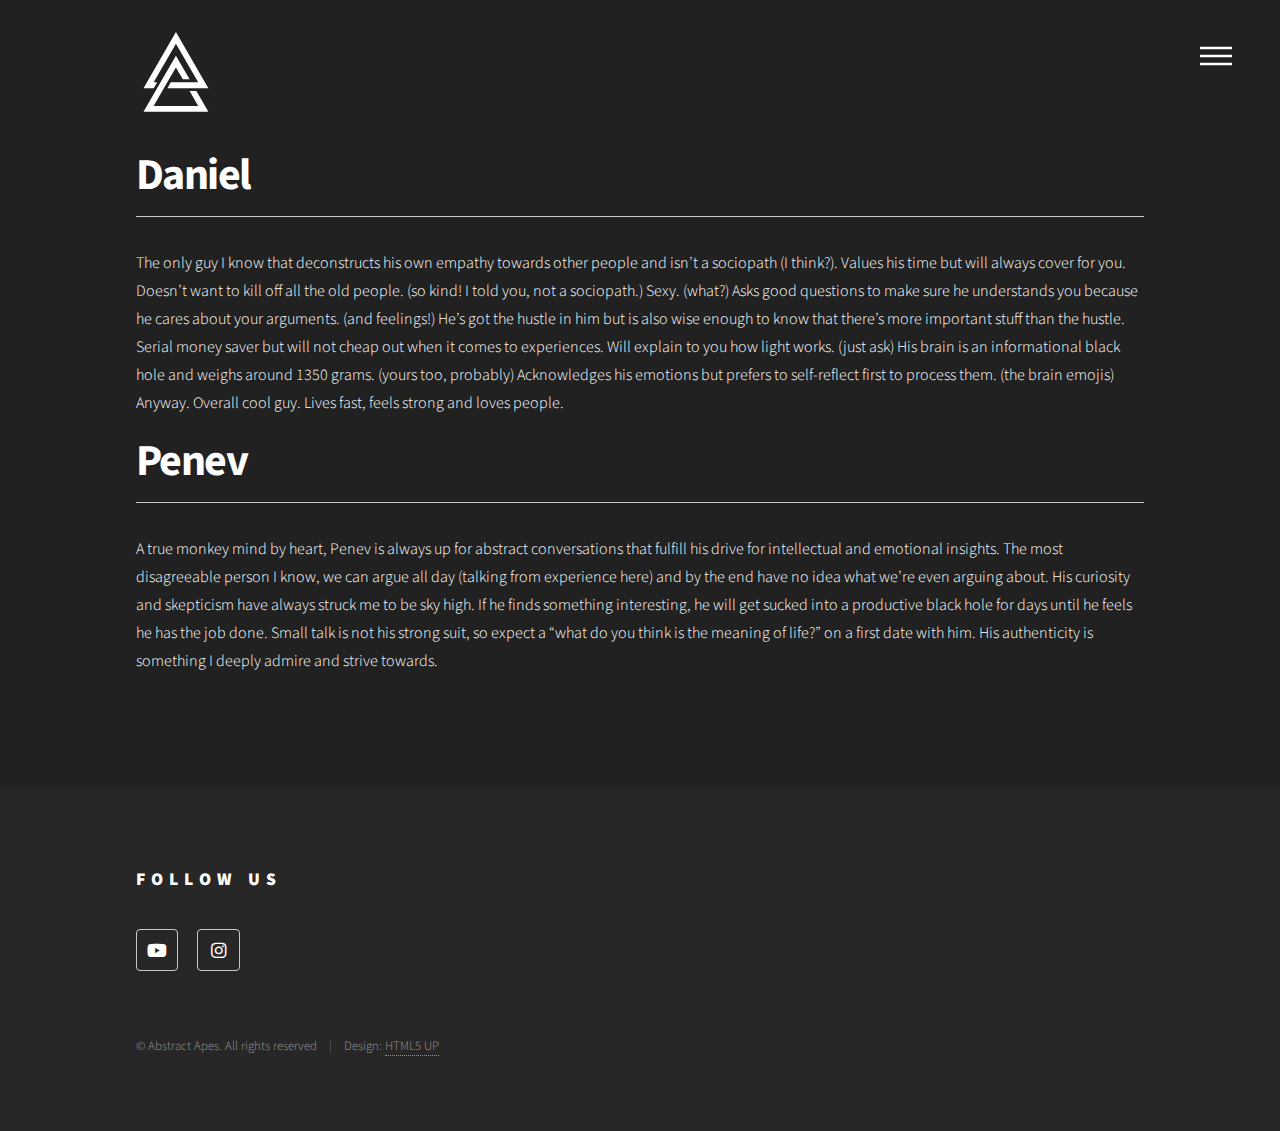
==== apes.html @ 00182e98 "New design" ====
<!DOCTYPE HTML>
<!--
	Phantom by HTML5 UP
	html5up.net | @ajlkn
	Free for personal and commercial use under the CCA 3.0 license (html5up.net/license)
-->
<html>
	<head>
		<title>Abstract Apes</title>
		<meta charset="utf-8" />
		<meta name="viewport" content="width=device-width, initial-scale=1, user-scalable=no" />
		<link rel="icon" href="images/icon.svg">
		<link rel="stylesheet" href="assets/css/main.css" />
		<noscript><link rel="stylesheet" href="assets/css/noscript.css" /></noscript>
	</head>
	<body class="is-preload">
		<!-- Wrapper -->
			<div id="wrapper">

				<!-- Header -->
				<header id="header">
						
					<div class="inner">

						<!-- Logo -->
						<a href="index.html" class="logo">
							<img src="images/logo_white.svg" alt="" />
						</a>

						<!-- Nav -->
							<nav>
								<ul>
									<li><a href="#menu">Menu</a></li>
								</ul>
							</nav>
							

					</div>
				</header>

			<!-- Menu -->
				<nav id="menu">
					<h2>Menu</h2>
					<ul>
						<li><a href="index.html#blogs">Blogs</a></li>
						<li><a href="index.html#podcasts">Podcasts</a></li>
						<li><a href="about.html">The Apes</a></li>
					</ul>
				</nav>

				<!-- Main -->
					<div id="main">
						<div class="inner">
							<div class="two-columner left">
								<h1>Daniel</h1>
								<hr class="major">
								<!-- <span class="image main"><img src="images/pic13.jpg" alt="" /></span> -->
								<p>The only guy I know that deconstructs his own empathy towards other people and isn’t a sociopath (I think?). Values his time but will always cover for you. Doesn’t want to kill off all the old people. (so kind! I told you, not a sociopath.) Sexy. (what?) Asks good questions to make sure he understands you because he cares about your arguments. (and feelings!) He’s got the hustle in him but is also wise enough to know that there’s more important stuff than the hustle. Serial money saver but will not cheap out when it comes to experiences. Will explain to you how light works. (just ask) His brain is an informational black hole and weighs around 1350 grams. (yours too, probably) Acknowledges his emotions but prefers to self-reflect first to process them. (the brain emojis) Anyway. Overall cool guy. Lives fast, feels strong and loves people. </p>
							</div>
							<div class="two-columner right">
								<h1 >Penev</h1>
								<hr class="major">
								<!-- <span class="image main"><img src="images/pic13.jpg" alt="" /></span> -->
								<p>A true monkey mind by heart, Penev is always up for abstract conversations that fulfill his drive for intellectual and emotional insights.
									The most disagreeable person I know, we can argue all day (talking from experience here) and by the end have no idea what we’re even arguing about. 
									His curiosity and skepticism have always struck me to be sky high. If he finds something interesting, he will get sucked into a productive black hole for days until he feels he has the job done.
									Small talk is not his strong suit, so expect a “what do you think is the meaning of life?” on a first date with him. His authenticity is something I deeply admire and strive towards.</p>
							</div>
						</div>
					</div>
				<!-- Footer -->
				<footer id="footer">
					<div class="inner">
						<section>
							<h2>Follow us</h2>
							<ul class="icons">
								<li><a href="#" class="icon brands style2 fa-youtube"><span class="label">500px</span></a></li>
								<li><a href="#" class="icon brands style2 fa-instagram"><span class="label">Instagram</span></a></li>
							</ul>
						</section>
						<ul class="copyright">
							<li>&copy; Abstract Apes. All rights reserved</li><li>Design: <a href="http://html5up.net">HTML5 UP</a></li>
						</ul>
					</div>
				</footer>

			</div>

		<!-- Scripts -->
			<script src="assets/js/jquery.min.js"></script>
			<script src="assets/js/browser.min.js"></script>
			<script src="assets/js/breakpoints.min.js"></script>
			<script src="assets/js/util.js"></script>
			<script src="assets/js/main.js"></script>

	</body>
</html>
---- assets/css/main.css ----
@import url(fontawesome-all.min.css);
@import url("https://fonts.googleapis.com/css?family=Source+Sans+Pro:300,400,700,900");
/*
	Phantom by HTML5 UP
	html5up.net | @ajlkn
	Free for personal and commercial use under the CCA 3.0 license (html5up.net/license)
*/
html, body, div, span, applet, object,
iframe, h1, h2, h3, h4, h5, h6, p, blockquote,
pre, a, abbr, acronym, address, big, cite,
code, del, dfn, em, img, ins, kbd, q, s, samp,
small, strike, strong, sub, sup, tt, var, b,
u, i, center, dl, dt, dd, ol, ul, li, fieldset,
form, label, legend, table, caption, tbody,
tfoot, thead, tr, th, td, article, aside,
canvas, details, embed, figure, figcaption,
footer, header, hgroup, menu, nav, output, ruby,
section, summary, time, mark, audio, video {
  margin: 0;
  padding: 0;
  border: 0;
  font-size: 100%;
  font: inherit;
  vertical-align: baseline; }

article, aside, details, figcaption, figure,
footer, header, hgroup, menu, nav, section {
  display: block; }

body {
  line-height: 1; }

ol, ul {
  list-style: none; }

blockquote, q {
  quotes: none; }
  blockquote:before, blockquote:after, q:before, q:after {
    content: '';
    content: none; }

table {
  border-collapse: collapse;
  border-spacing: 0; }

body {
  -webkit-text-size-adjust: none; }

mark {
  background-color: transparent;
  color: inherit; }

input::-moz-focus-inner {
  border: 0;
  padding: 0; }

input, select, textarea {
  -moz-appearance: none;
  -webkit-appearance: none;
  -ms-appearance: none;
  appearance: none; }

/* Basic */
@-ms-viewport {
  width: device-width; }
body {
  -ms-overflow-style: scrollbar; }

@media screen and (max-width: 480px) {
  html, body {
    min-width: 320px; } }
html {
  box-sizing: border-box; }

*, *:before, *:after {
  box-sizing: inherit; }

body {
  background: #212121; }
  body.is-preload *, body.is-preload *:before, body.is-preload *:after {
    -moz-animation: none !important;
    -webkit-animation: none !important;
    -ms-animation: none !important;
    animation: none !important;
    -moz-transition: none !important;
    -webkit-transition: none !important;
    -ms-transition: none !important;
    transition: none !important; }

/* Type */
body, input, select, textarea {
  color: #ffffff;
  font-family: "Source Sans Pro", Helvetica, sans-serif;
  font-size: 16pt;
  font-weight: 300;
  line-height: 1.75; }
  @media screen and (max-width: 1680px) {
    body, input, select, textarea {
      font-size: 14pt; } }
  @media screen and (max-width: 1280px) {
    body, input, select, textarea {
      font-size: 12pt; } }

a {
  -moz-transition: border-bottom-color 0.2s ease, color 0.2s ease;
  -webkit-transition: border-bottom-color 0.2s ease, color 0.2s ease;
  -ms-transition: border-bottom-color 0.2s ease, color 0.2s ease;
  transition: border-bottom-color 0.2s ease, color 0.2s ease;
  text-decoration: none;
  color: #ffffff;
  border-bottom: dotted 1px rgba(255, 255, 255, 0.5); }
  a:hover {
    border-bottom-color: transparent;
    color: #ff6085 !important; }

strong, b {
  font-weight: 900; }

em, i {
  font-style: italic; }

p {
  margin: 0 0 1em 0; }

h1 {
  font-size: 2.75em;
  font-weight: 700;
  line-height: 1.3;
  margin: 0 0 1em 0;
  letter-spacing: -0.035em; }
  h1 a {
    color: inherit; }
  @media screen and (max-width: 736px) {
    h1 {
      font-size: 2em;
      margin: 0 0 1em 0; } }
  @media screen and (max-width: 360px) {
    h1 {
      font-size: 1.75em; } }

.section-title {
  margin: 0 0 0 0 !important; }

h2, h3, h4, h5, h6 {
  font-weight: 900;
  line-height: 1.5;
  margin: 0 0 2em 0;
  text-transform: uppercase;
  letter-spacing: 0.35em; }
  h2 a, h3 a, h4 a, h5 a, h6 a {
    color: inherit; }

h2 {
  font-size: 1.1em; }

h3 {
  font-size: 1em; }

h4 {
  font-size: 0.8em; }

h5 {
  font-size: 0.8em; }

h6 {
  font-size: 0.7em;
  font-weight: 300;
  letter-spacing: 0.21em; }

@media screen and (max-width: 980px) {
  h1 br, h2 br, h3 br, h4 br, h5 br, h6 br {
    display: none; } }
@media screen and (max-width: 736px) {
  h2 {
    font-size: 1em; }

  h3 {
    font-size: 0.8em; } }
sub {
  font-size: 0.8em;
  position: relative;
  top: 0.5em; }

sup {
  font-size: 0.8em;
  position: relative;
  top: -0.5em; }

blockquote {
  border-left: solid 4px #c9c9c9;
  font-style: italic;
  margin: 0 0 2em 0;
  padding: 0.5em 0 0.5em 2em; }

code {
  background: rgba(144, 144, 144, 0.075);
  border-radius: 4px;
  border: solid 1px #c9c9c9;
  font-family: "Courier New", monospace;
  font-size: 0.9em;
  margin: 0 0.25em;
  padding: 0.25em 0.65em; }

pre {
  -webkit-overflow-scrolling: touch;
  font-family: "Courier New", monospace;
  font-size: 0.9em;
  margin: 0 0 2em 0; }
  pre code {
    display: block;
    line-height: 1.75;
    padding: 1em 1.5em;
    overflow-x: auto; }

hr {
  border: 0;
  border-bottom: solid 1px #c9c9c9; }
  hr.major {
    margin: -2em 0 2em 0; }
  @media screen and (max-width: 1680px) {
    hr {
      margin: 0.5em 0 -2em 0; } }
  @media screen and (max-width: 1280px) {
    hr {
      margin: 0 0 1.5em 0; } }
  @media screen and (max-width: 980px) {
    hr {
      margin: 0 0 2em 0; } }
  @media screen and (max-width: 736px) {
    hr {
      margin: 0 0 1em 0; } }
  @media screen and (max-width: 480px) {
    hr {
      margin: 0 0 -0.5em 0; } }

.align-left {
  text-align: left; }

.align-center {
  text-align: center; }

.align-right {
  text-align: right; }

/* Row */
.row {
  display: flex;
  flex-wrap: wrap;
  box-sizing: border-box;
  align-items: stretch; }
  .row > * {
    box-sizing: border-box; }
  .row.gtr-uniform > * > :last-child {
    margin-bottom: 0; }
  .row.aln-left {
    justify-content: flex-start; }
  .row.aln-center {
    justify-content: center; }
  .row.aln-right {
    justify-content: flex-end; }
  .row.aln-top {
    align-items: flex-start; }
  .row.aln-middle {
    align-items: center; }
  .row.aln-bottom {
    align-items: flex-end; }
  .row > .imp {
    order: -1; }
  .row > .col-1 {
    width: 8.3333333333%; }
  .row > .off-1 {
    margin-left: 8.3333333333%; }
  .row > .col-2 {
    width: 16.6666666667%; }
  .row > .off-2 {
    margin-left: 16.6666666667%; }
  .row > .col-3 {
    width: 25%; }
  .row > .off-3 {
    margin-left: 25%; }
  .row > .col-4 {
    width: 33.3333333333%; }
  .row > .off-4 {
    margin-left: 33.3333333333%; }
  .row > .col-5 {
    width: 41.6666666667%; }
  .row > .off-5 {
    margin-left: 41.6666666667%; }
  .row > .col-6 {
    width: 50%; }
  .row > .off-6 {
    margin-left: 50%; }
  .row > .col-7 {
    width: 58.3333333333%; }
  .row > .off-7 {
    margin-left: 58.3333333333%; }
  .row > .col-8 {
    width: 66.6666666667%; }
  .row > .off-8 {
    margin-left: 66.6666666667%; }
  .row > .col-9 {
    width: 75%; }
  .row > .off-9 {
    margin-left: 75%; }
  .row > .col-10 {
    width: 83.3333333333%; }
  .row > .off-10 {
    margin-left: 83.3333333333%; }
  .row > .col-11 {
    width: 91.6666666667%; }
  .row > .off-11 {
    margin-left: 91.6666666667%; }
  .row > .col-12 {
    width: 100%; }
  .row > .off-12 {
    margin-left: 100%; }
  .row.gtr-0 {
    margin-top: 0;
    margin-left: 0em; }
    .row.gtr-0 > * {
      padding: 0 0 0 0em; }
    .row.gtr-0.gtr-uniform {
      margin-top: 0em; }
      .row.gtr-0.gtr-uniform > * {
        padding-top: 0em; }
  .row.gtr-25 {
    margin-top: 0;
    margin-left: -0.5em; }
    .row.gtr-25 > * {
      padding: 0 0 0 0.5em; }
    .row.gtr-25.gtr-uniform {
      margin-top: -0.5em; }
      .row.gtr-25.gtr-uniform > * {
        padding-top: 0.5em; }
  .row.gtr-50 {
    margin-top: 0;
    margin-left: -1em; }
    .row.gtr-50 > * {
      padding: 0 0 0 1em; }
    .row.gtr-50.gtr-uniform {
      margin-top: -1em; }
      .row.gtr-50.gtr-uniform > * {
        padding-top: 1em; }
  .row {
    margin-top: 0;
    margin-left: -2em; }
    .row > * {
      padding: 0 0 0 2em; }
    .row.gtr-uniform {
      margin-top: -2em; }
      .row.gtr-uniform > * {
        padding-top: 2em; }
  .row.gtr-150 {
    margin-top: 0;
    margin-left: -3em; }
    .row.gtr-150 > * {
      padding: 0 0 0 3em; }
    .row.gtr-150.gtr-uniform {
      margin-top: -3em; }
      .row.gtr-150.gtr-uniform > * {
        padding-top: 3em; }
  .row.gtr-200 {
    margin-top: 0;
    margin-left: -4em; }
    .row.gtr-200 > * {
      padding: 0 0 0 4em; }
    .row.gtr-200.gtr-uniform {
      margin-top: -4em; }
      .row.gtr-200.gtr-uniform > * {
        padding-top: 4em; }
  @media screen and (max-width: 1680px) {
    .row {
      display: flex;
      flex-wrap: wrap;
      box-sizing: border-box;
      align-items: stretch; }
      .row > * {
        box-sizing: border-box; }
      .row.gtr-uniform > * > :last-child {
        margin-bottom: 0; }
      .row.aln-left {
        justify-content: flex-start; }
      .row.aln-center {
        justify-content: center; }
      .row.aln-right {
        justify-content: flex-end; }
      .row.aln-top {
        align-items: flex-start; }
      .row.aln-middle {
        align-items: center; }
      .row.aln-bottom {
        align-items: flex-end; }
      .row > .imp-xlarge {
        order: -1; }
      .row > .col-1-xlarge {
        width: 8.3333333333%; }
      .row > .off-1-xlarge {
        margin-left: 8.3333333333%; }
      .row > .col-2-xlarge {
        width: 16.6666666667%; }
      .row > .off-2-xlarge {
        margin-left: 16.6666666667%; }
      .row > .col-3-xlarge {
        width: 25%; }
      .row > .off-3-xlarge {
        margin-left: 25%; }
      .row > .col-4-xlarge {
        width: 33.3333333333%; }
      .row > .off-4-xlarge {
        margin-left: 33.3333333333%; }
      .row > .col-5-xlarge {
        width: 41.6666666667%; }
      .row > .off-5-xlarge {
        margin-left: 41.6666666667%; }
      .row > .col-6-xlarge {
        width: 50%; }
      .row > .off-6-xlarge {
        margin-left: 50%; }
      .row > .col-7-xlarge {
        width: 58.3333333333%; }
      .row > .off-7-xlarge {
        margin-left: 58.3333333333%; }
      .row > .col-8-xlarge {
        width: 66.6666666667%; }
      .row > .off-8-xlarge {
        margin-left: 66.6666666667%; }
      .row > .col-9-xlarge {
        width: 75%; }
      .row > .off-9-xlarge {
        margin-left: 75%; }
      .row > .col-10-xlarge {
        width: 83.3333333333%; }
      .row > .off-10-xlarge {
        margin-left: 83.3333333333%; }
      .row > .col-11-xlarge {
        width: 91.6666666667%; }
      .row > .off-11-xlarge {
        margin-left: 91.6666666667%; }
      .row > .col-12-xlarge {
        width: 100%; }
      .row > .off-12-xlarge {
        margin-left: 100%; }
      .row.gtr-0 {
        margin-top: 0;
        margin-left: 0em; }
        .row.gtr-0 > * {
          padding: 0 0 0 0em; }
        .row.gtr-0.gtr-uniform {
          margin-top: 0em; }
          .row.gtr-0.gtr-uniform > * {
            padding-top: 0em; }
      .row.gtr-25 {
        margin-top: 0;
        margin-left: -0.5em; }
        .row.gtr-25 > * {
          padding: 0 0 0 0.5em; }
        .row.gtr-25.gtr-uniform {
          margin-top: -0.5em; }
          .row.gtr-25.gtr-uniform > * {
            padding-top: 0.5em; }
      .row.gtr-50 {
        margin-top: 0;
        margin-left: -1em; }
        .row.gtr-50 > * {
          padding: 0 0 0 1em; }
        .row.gtr-50.gtr-uniform {
          margin-top: -1em; }
          .row.gtr-50.gtr-uniform > * {
            padding-top: 1em; }
      .row {
        margin-top: 0;
        margin-left: -2em; }
        .row > * {
          padding: 0 0 0 2em; }
        .row.gtr-uniform {
          margin-top: -2em; }
          .row.gtr-uniform > * {
            padding-top: 2em; }
      .row.gtr-150 {
        margin-top: 0;
        margin-left: -3em; }
        .row.gtr-150 > * {
          padding: 0 0 0 3em; }
        .row.gtr-150.gtr-uniform {
          margin-top: -3em; }
          .row.gtr-150.gtr-uniform > * {
            padding-top: 3em; }
      .row.gtr-200 {
        margin-top: 0;
        margin-left: -4em; }
        .row.gtr-200 > * {
          padding: 0 0 0 4em; }
        .row.gtr-200.gtr-uniform {
          margin-top: -4em; }
          .row.gtr-200.gtr-uniform > * {
            padding-top: 4em; } }
  @media screen and (max-width: 1280px) {
    .row {
      display: flex;
      flex-wrap: wrap;
      box-sizing: border-box;
      align-items: stretch; }
      .row > * {
        box-sizing: border-box; }
      .row.gtr-uniform > * > :last-child {
        margin-bottom: 0; }
      .row.aln-left {
        justify-content: flex-start; }
      .row.aln-center {
        justify-content: center; }
      .row.aln-right {
        justify-content: flex-end; }
      .row.aln-top {
        align-items: flex-start; }
      .row.aln-middle {
        align-items: center; }
      .row.aln-bottom {
        align-items: flex-end; }
      .row > .imp-large {
        order: -1; }
      .row > .col-1-large {
        width: 8.3333333333%; }
      .row > .off-1-large {
        margin-left: 8.3333333333%; }
      .row > .col-2-large {
        width: 16.6666666667%; }
      .row > .off-2-large {
        margin-left: 16.6666666667%; }
      .row > .col-3-large {
        width: 25%; }
      .row > .off-3-large {
        margin-left: 25%; }
      .row > .col-4-large {
        width: 33.3333333333%; }
      .row > .off-4-large {
        margin-left: 33.3333333333%; }
      .row > .col-5-large {
        width: 41.6666666667%; }
      .row > .off-5-large {
        margin-left: 41.6666666667%; }
      .row > .col-6-large {
        width: 50%; }
      .row > .off-6-large {
        margin-left: 50%; }
      .row > .col-7-large {
        width: 58.3333333333%; }
      .row > .off-7-large {
        margin-left: 58.3333333333%; }
      .row > .col-8-large {
        width: 66.6666666667%; }
      .row > .off-8-large {
        margin-left: 66.6666666667%; }
      .row > .col-9-large {
        width: 75%; }
      .row > .off-9-large {
        margin-left: 75%; }
      .row > .col-10-large {
        width: 83.3333333333%; }
      .row > .off-10-large {
        margin-left: 83.3333333333%; }
      .row > .col-11-large {
        width: 91.6666666667%; }
      .row > .off-11-large {
        margin-left: 91.6666666667%; }
      .row > .col-12-large {
        width: 100%; }
      .row > .off-12-large {
        margin-left: 100%; }
      .row.gtr-0 {
        margin-top: 0;
        margin-left: 0em; }
        .row.gtr-0 > * {
          padding: 0 0 0 0em; }
        .row.gtr-0.gtr-uniform {
          margin-top: 0em; }
          .row.gtr-0.gtr-uniform > * {
            padding-top: 0em; }
      .row.gtr-25 {
        margin-top: 0;
        margin-left: -0.5em; }
        .row.gtr-25 > * {
          padding: 0 0 0 0.5em; }
        .row.gtr-25.gtr-uniform {
          margin-top: -0.5em; }
          .row.gtr-25.gtr-uniform > * {
            padding-top: 0.5em; }
      .row.gtr-50 {
        margin-top: 0;
        margin-left: -1em; }
        .row.gtr-50 > * {
          padding: 0 0 0 1em; }
        .row.gtr-50.gtr-uniform {
          margin-top: -1em; }
          .row.gtr-50.gtr-uniform > * {
            padding-top: 1em; }
      .row {
        margin-top: 0;
        margin-left: -2em; }
        .row > * {
          padding: 0 0 0 2em; }
        .row.gtr-uniform {
          margin-top: -2em; }
          .row.gtr-uniform > * {
            padding-top: 2em; }
      .row.gtr-150 {
        margin-top: 0;
        margin-left: -3em; }
        .row.gtr-150 > * {
          padding: 0 0 0 3em; }
        .row.gtr-150.gtr-uniform {
          margin-top: -3em; }
          .row.gtr-150.gtr-uniform > * {
            padding-top: 3em; }
      .row.gtr-200 {
        margin-top: 0;
        margin-left: -4em; }
        .row.gtr-200 > * {
          padding: 0 0 0 4em; }
        .row.gtr-200.gtr-uniform {
          margin-top: -4em; }
          .row.gtr-200.gtr-uniform > * {
            padding-top: 4em; } }
  @media screen and (max-width: 980px) {
    .row {
      display: flex;
      flex-wrap: wrap;
      box-sizing: border-box;
      align-items: stretch; }
      .row > * {
        box-sizing: border-box; }
      .row.gtr-uniform > * > :last-child {
        margin-bottom: 0; }
      .row.aln-left {
        justify-content: flex-start; }
      .row.aln-center {
        justify-content: center; }
      .row.aln-right {
        justify-content: flex-end; }
      .row.aln-top {
        align-items: flex-start; }
      .row.aln-middle {
        align-items: center; }
      .row.aln-bottom {
        align-items: flex-end; }
      .row > .imp-medium {
        order: -1; }
      .row > .col-1-medium {
        width: 8.3333333333%; }
      .row > .off-1-medium {
        margin-left: 8.3333333333%; }
      .row > .col-2-medium {
        width: 16.6666666667%; }
      .row > .off-2-medium {
        margin-left: 16.6666666667%; }
      .row > .col-3-medium {
        width: 25%; }
      .row > .off-3-medium {
        margin-left: 25%; }
      .row > .col-4-medium {
        width: 33.3333333333%; }
      .row > .off-4-medium {
        margin-left: 33.3333333333%; }
      .row > .col-5-medium {
        width: 41.6666666667%; }
      .row > .off-5-medium {
        margin-left: 41.6666666667%; }
      .row > .col-6-medium {
        width: 50%; }
      .row > .off-6-medium {
        margin-left: 50%; }
      .row > .col-7-medium {
        width: 58.3333333333%; }
      .row > .off-7-medium {
        margin-left: 58.3333333333%; }
      .row > .col-8-medium {
        width: 66.6666666667%; }
      .row > .off-8-medium {
        margin-left: 66.6666666667%; }
      .row > .col-9-medium {
        width: 75%; }
      .row > .off-9-medium {
        margin-left: 75%; }
      .row > .col-10-medium {
        width: 83.3333333333%; }
      .row > .off-10-medium {
        margin-left: 83.3333333333%; }
      .row > .col-11-medium {
        width: 91.6666666667%; }
      .row > .off-11-medium {
        margin-left: 91.6666666667%; }
      .row > .col-12-medium {
        width: 100%; }
      .row > .off-12-medium {
        margin-left: 100%; }
      .row.gtr-0 {
        margin-top: 0;
        margin-left: 0em; }
        .row.gtr-0 > * {
          padding: 0 0 0 0em; }
        .row.gtr-0.gtr-uniform {
          margin-top: 0em; }
          .row.gtr-0.gtr-uniform > * {
            padding-top: 0em; }
      .row.gtr-25 {
        margin-top: 0;
        margin-left: -0.375em; }
        .row.gtr-25 > * {
          padding: 0 0 0 0.375em; }
        .row.gtr-25.gtr-uniform {
          margin-top: -0.375em; }
          .row.gtr-25.gtr-uniform > * {
            padding-top: 0.375em; }
      .row.gtr-50 {
        margin-top: 0;
        margin-left: -0.75em; }
        .row.gtr-50 > * {
          padding: 0 0 0 0.75em; }
        .row.gtr-50.gtr-uniform {
          margin-top: -0.75em; }
          .row.gtr-50.gtr-uniform > * {
            padding-top: 0.75em; }
      .row {
        margin-top: 0;
        margin-left: -1.5em; }
        .row > * {
          padding: 0 0 0 1.5em; }
        .row.gtr-uniform {
          margin-top: -1.5em; }
          .row.gtr-uniform > * {
            padding-top: 1.5em; }
      .row.gtr-150 {
        margin-top: 0;
        margin-left: -2.25em; }
        .row.gtr-150 > * {
          padding: 0 0 0 2.25em; }
        .row.gtr-150.gtr-uniform {
          margin-top: -2.25em; }
          .row.gtr-150.gtr-uniform > * {
            padding-top: 2.25em; }
      .row.gtr-200 {
        margin-top: 0;
        margin-left: -3em; }
        .row.gtr-200 > * {
          padding: 0 0 0 3em; }
        .row.gtr-200.gtr-uniform {
          margin-top: -3em; }
          .row.gtr-200.gtr-uniform > * {
            padding-top: 3em; } }
  @media screen and (max-width: 736px) {
    .row {
      display: flex;
      flex-wrap: wrap;
      box-sizing: border-box;
      align-items: stretch; }
      .row > * {
        box-sizing: border-box; }
      .row.gtr-uniform > * > :last-child {
        margin-bottom: 0; }
      .row.aln-left {
        justify-content: flex-start; }
      .row.aln-center {
        justify-content: center; }
      .row.aln-right {
        justify-content: flex-end; }
      .row.aln-top {
        align-items: flex-start; }
      .row.aln-middle {
        align-items: center; }
      .row.aln-bottom {
        align-items: flex-end; }
      .row > .imp-small {
        order: -1; }
      .row > .col-1-small {
        width: 8.3333333333%; }
      .row > .off-1-small {
        margin-left: 8.3333333333%; }
      .row > .col-2-small {
        width: 16.6666666667%; }
      .row > .off-2-small {
        margin-left: 16.6666666667%; }
      .row > .col-3-small {
        width: 25%; }
      .row > .off-3-small {
        margin-left: 25%; }
      .row > .col-4-small {
        width: 33.3333333333%; }
      .row > .off-4-small {
        margin-left: 33.3333333333%; }
      .row > .col-5-small {
        width: 41.6666666667%; }
      .row > .off-5-small {
        margin-left: 41.6666666667%; }
      .row > .col-6-small {
        width: 50%; }
      .row > .off-6-small {
        margin-left: 50%; }
      .row > .col-7-small {
        width: 58.3333333333%; }
      .row > .off-7-small {
        margin-left: 58.3333333333%; }
      .row > .col-8-small {
        width: 66.6666666667%; }
      .row > .off-8-small {
        margin-left: 66.6666666667%; }
      .row > .col-9-small {
        width: 75%; }
      .row > .off-9-small {
        margin-left: 75%; }
      .row > .col-10-small {
        width: 83.3333333333%; }
      .row > .off-10-small {
        margin-left: 83.3333333333%; }
      .row > .col-11-small {
        width: 91.6666666667%; }
      .row > .off-11-small {
        margin-left: 91.6666666667%; }
      .row > .col-12-small {
        width: 100%; }
      .row > .off-12-small {
        margin-left: 100%; }
      .row.gtr-0 {
        margin-top: 0;
        margin-left: 0em; }
        .row.gtr-0 > * {
          padding: 0 0 0 0em; }
        .row.gtr-0.gtr-uniform {
          margin-top: 0em; }
          .row.gtr-0.gtr-uniform > * {
            padding-top: 0em; }
      .row.gtr-25 {
        margin-top: 0;
        margin-left: -0.25em; }
        .row.gtr-25 > * {
          padding: 0 0 0 0.25em; }
        .row.gtr-25.gtr-uniform {
          margin-top: -0.25em; }
          .row.gtr-25.gtr-uniform > * {
            padding-top: 0.25em; }
      .row.gtr-50 {
        margin-top: 0;
        margin-left: -0.5em; }
        .row.gtr-50 > * {
          padding: 0 0 0 0.5em; }
        .row.gtr-50.gtr-uniform {
          margin-top: -0.5em; }
          .row.gtr-50.gtr-uniform > * {
            padding-top: 0.5em; }
      .row {
        margin-top: 0;
        margin-left: -1em; }
        .row > * {
          padding: 0 0 0 1em; }
        .row.gtr-uniform {
          margin-top: -1em; }
          .row.gtr-uniform > * {
            padding-top: 1em; }
      .row.gtr-150 {
        margin-top: 0;
        margin-left: -1.5em; }
        .row.gtr-150 > * {
          padding: 0 0 0 1.5em; }
        .row.gtr-150.gtr-uniform {
          margin-top: -1.5em; }
          .row.gtr-150.gtr-uniform > * {
            padding-top: 1.5em; }
      .row.gtr-200 {
        margin-top: 0;
        margin-left: -2em; }
        .row.gtr-200 > * {
          padding: 0 0 0 2em; }
        .row.gtr-200.gtr-uniform {
          margin-top: -2em; }
          .row.gtr-200.gtr-uniform > * {
            padding-top: 2em; } }
  @media screen and (max-width: 480px) {
    .row {
      display: flex;
      flex-wrap: wrap;
      box-sizing: border-box;
      align-items: stretch; }
      .row > * {
        box-sizing: border-box; }
      .row.gtr-uniform > * > :last-child {
        margin-bottom: 0; }
      .row.aln-left {
        justify-content: flex-start; }
      .row.aln-center {
        justify-content: center; }
      .row.aln-right {
        justify-content: flex-end; }
      .row.aln-top {
        align-items: flex-start; }
      .row.aln-middle {
        align-items: center; }
      .row.aln-bottom {
        align-items: flex-end; }
      .row > .imp-xsmall {
        order: -1; }
      .row > .col-1-xsmall {
        width: 8.3333333333%; }
      .row > .off-1-xsmall {
        margin-left: 8.3333333333%; }
      .row > .col-2-xsmall {
        width: 16.6666666667%; }
      .row > .off-2-xsmall {
        margin-left: 16.6666666667%; }
      .row > .col-3-xsmall {
        width: 25%; }
      .row > .off-3-xsmall {
        margin-left: 25%; }
      .row > .col-4-xsmall {
        width: 33.3333333333%; }
      .row > .off-4-xsmall {
        margin-left: 33.3333333333%; }
      .row > .col-5-xsmall {
        width: 41.6666666667%; }
      .row > .off-5-xsmall {
        margin-left: 41.6666666667%; }
      .row > .col-6-xsmall {
        width: 50%; }
      .row > .off-6-xsmall {
        margin-left: 50%; }
      .row > .col-7-xsmall {
        width: 58.3333333333%; }
      .row > .off-7-xsmall {
        margin-left: 58.3333333333%; }
      .row > .col-8-xsmall {
        width: 66.6666666667%; }
      .row > .off-8-xsmall {
        margin-left: 66.6666666667%; }
      .row > .col-9-xsmall {
        width: 75%; }
      .row > .off-9-xsmall {
        margin-left: 75%; }
      .row > .col-10-xsmall {
        width: 83.3333333333%; }
      .row > .off-10-xsmall {
        margin-left: 83.3333333333%; }
      .row > .col-11-xsmall {
        width: 91.6666666667%; }
      .row > .off-11-xsmall {
        margin-left: 91.6666666667%; }
      .row > .col-12-xsmall {
        width: 100%; }
      .row > .off-12-xsmall {
        margin-left: 100%; }
      .row.gtr-0 {
        margin-top: 0;
        margin-left: 0em; }
        .row.gtr-0 > * {
          padding: 0 0 0 0em; }
        .row.gtr-0.gtr-uniform {
          margin-top: 0em; }
          .row.gtr-0.gtr-uniform > * {
            padding-top: 0em; }
      .row.gtr-25 {
        margin-top: 0;
        margin-left: -0.25em; }
        .row.gtr-25 > * {
          padding: 0 0 0 0.25em; }
        .row.gtr-25.gtr-uniform {
          margin-top: -0.25em; }
          .row.gtr-25.gtr-uniform > * {
            padding-top: 0.25em; }
      .row.gtr-50 {
        margin-top: 0;
        margin-left: -0.5em; }
        .row.gtr-50 > * {
          padding: 0 0 0 0.5em; }
        .row.gtr-50.gtr-uniform {
          margin-top: -0.5em; }
          .row.gtr-50.gtr-uniform > * {
            padding-top: 0.5em; }
      .row {
        margin-top: 0;
        margin-left: -1em; }
        .row > * {
          padding: 0 0 0 1em; }
        .row.gtr-uniform {
          margin-top: -1em; }
          .row.gtr-uniform > * {
            padding-top: 1em; }
      .row.gtr-150 {
        margin-top: 0;
        margin-left: -1.5em; }
        .row.gtr-150 > * {
          padding: 0 0 0 1.5em; }
        .row.gtr-150.gtr-uniform {
          margin-top: -1.5em; }
          .row.gtr-150.gtr-uniform > * {
            padding-top: 1.5em; }
      .row.gtr-200 {
        margin-top: 0;
        margin-left: -2em; }
        .row.gtr-200 > * {
          padding: 0 0 0 2em; }
        .row.gtr-200.gtr-uniform {
          margin-top: -2em; }
          .row.gtr-200.gtr-uniform > * {
            padding-top: 2em; } }

/* Section/Article */
section.special, article.special {
  text-align: center; }

header p {
  margin-top: -1em; }
@media screen and (max-width: 736px) {
  header p {
    margin-top: 0; } }

/* Icon */
.icon {
  text-decoration: none;
  border-bottom: none;
  position: relative; }
  .icon:before {
    -moz-osx-font-smoothing: grayscale;
    -webkit-font-smoothing: antialiased;
    display: inline-block;
    font-style: normal;
    font-variant: normal;
    text-rendering: auto;
    line-height: 1;
    text-transform: none !important;
    font-family: 'Font Awesome 5 Free';
    font-weight: 400; }
  .icon > .label {
    display: none; }
  .icon:before {
    line-height: inherit; }
  .icon.solid:before {
    font-weight: 900; }
  .icon.brands:before {
    font-family: 'Font Awesome 5 Brands'; }
  .icon.style2 {
    -moz-transition: background-color 0.2s ease-in-out, color 0.2s ease-in-out, border-color 0.2s ease-in-out;
    -webkit-transition: background-color 0.2s ease-in-out, color 0.2s ease-in-out, border-color 0.2s ease-in-out;
    -ms-transition: background-color 0.2s ease-in-out, color 0.2s ease-in-out, border-color 0.2s ease-in-out;
    transition: background-color 0.2s ease-in-out, color 0.2s ease-in-out, border-color 0.2s ease-in-out;
    background-color: transparent;
    border: solid 1px #c9c9c9;
    border-radius: 4px;
    width: 2.65em;
    height: 2.65em;
    display: inline-block;
    text-align: center;
    line-height: 2.65em;
    color: inherit; }
    .icon.style2:before {
      font-size: 1.1em; }
    .icon.style2:hover {
      color: #ff6085;
      border-color: #ff6085; }
    .icon.style2:active {
      background-color: rgba(255, 96, 133, 0.1); }

/* List */
ol {
  list-style: decimal;
  margin: 0 0 2em 0;
  padding-left: 1.25em; }
  ol li {
    padding-left: 0.25em; }

ul {
  list-style: disc;
  margin: 0 0 2em 0;
  padding-left: 1em; }
  ul li {
    padding-left: 0.5em; }
  ul.alt {
    list-style: none;
    padding-left: 0; }
    ul.alt li {
      border-top: solid 1px #c9c9c9;
      padding: 0.5em 0; }
      ul.alt li:first-child {
        border-top: 0;
        padding-top: 0; }

dl {
  margin: 0 0 2em 0; }
  dl dt {
    display: block;
    font-weight: 900;
    margin: 0 0 1em 0; }
  dl dd {
    margin-left: 2em; }

/* Actions */
ul.actions {
  display: -moz-flex;
  display: -webkit-flex;
  display: -ms-flex;
  display: flex;
  cursor: default;
  list-style: none;
  margin-left: -1em;
  padding-left: 0; }
  ul.actions li {
    padding: 0 0 0 1em;
    vertical-align: middle; }
  ul.actions.special {
    -moz-justify-content: center;
    -webkit-justify-content: center;
    -ms-justify-content: center;
    justify-content: center;
    width: 100%;
    margin-left: 0; }
    ul.actions.special li:first-child {
      padding-left: 0; }
  ul.actions.stacked {
    -moz-flex-direction: column;
    -webkit-flex-direction: column;
    -ms-flex-direction: column;
    flex-direction: column;
    margin-left: 0; }
    ul.actions.stacked li {
      padding: 1.3em 0 0 0; }
      ul.actions.stacked li:first-child {
        padding-top: 0; }
  ul.actions.fit {
    width: calc(100% + 1em); }
    ul.actions.fit li {
      -moz-flex-grow: 1;
      -webkit-flex-grow: 1;
      -ms-flex-grow: 1;
      flex-grow: 1;
      -moz-flex-shrink: 1;
      -webkit-flex-shrink: 1;
      -ms-flex-shrink: 1;
      flex-shrink: 1;
      width: 100%; }
      ul.actions.fit li > * {
        width: 100%; }
    ul.actions.fit.stacked {
      width: 100%; }
  @media screen and (max-width: 480px) {
    ul.actions:not(.fixed) {
      -moz-flex-direction: column;
      -webkit-flex-direction: column;
      -ms-flex-direction: column;
      flex-direction: column;
      margin-left: 0;
      width: 100% !important; }
      ul.actions:not(.fixed) li {
        -moz-flex-grow: 1;
        -webkit-flex-grow: 1;
        -ms-flex-grow: 1;
        flex-grow: 1;
        -moz-flex-shrink: 1;
        -webkit-flex-shrink: 1;
        -ms-flex-shrink: 1;
        flex-shrink: 1;
        padding: 1em 0 0 0;
        text-align: center;
        width: 100%; }
        ul.actions:not(.fixed) li > * {
          width: 100%; }
        ul.actions:not(.fixed) li:first-child {
          padding-top: 0; }
        ul.actions:not(.fixed) li input[type="submit"],
        ul.actions:not(.fixed) li input[type="reset"],
        ul.actions:not(.fixed) li input[type="button"],
        ul.actions:not(.fixed) li button,
        ul.actions:not(.fixed) li .button {
          width: 100%; }
          ul.actions:not(.fixed) li input[type="submit"].icon:before,
          ul.actions:not(.fixed) li input[type="reset"].icon:before,
          ul.actions:not(.fixed) li input[type="button"].icon:before,
          ul.actions:not(.fixed) li button.icon:before,
          ul.actions:not(.fixed) li .button.icon:before {
            margin-left: -0.5rem; } }

/* Icons */
ul.icons {
  cursor: default;
  list-style: none;
  padding-left: 0;
  margin: -1em 0 2em -1em; }
  ul.icons li {
    display: inline-block;
    padding: 1em 0 0 1em; }

/* Form */
form {
  margin: 0 0 2em 0;
  overflow-x: hidden; }
  form > :last-child {
    margin-bottom: 0; }
  form > .fields {
    display: -moz-flex;
    display: -webkit-flex;
    display: -ms-flex;
    display: flex;
    -moz-flex-wrap: wrap;
    -webkit-flex-wrap: wrap;
    -ms-flex-wrap: wrap;
    flex-wrap: wrap;
    width: calc(100% + 3em);
    margin: -1.5em 0 2em -1.5em; }
    form > .fields > .field {
      -moz-flex-grow: 0;
      -webkit-flex-grow: 0;
      -ms-flex-grow: 0;
      flex-grow: 0;
      -moz-flex-shrink: 0;
      -webkit-flex-shrink: 0;
      -ms-flex-shrink: 0;
      flex-shrink: 0;
      padding: 1.5em 0 0 1.5em;
      width: calc(100% - 1.5em); }
      form > .fields > .field.half {
        width: calc(50% - 0.75em); }
      form > .fields > .field.third {
        width: calc(100%/3 - 0.5em); }
      form > .fields > .field.quarter {
        width: calc(25% - 0.375em); }
  @media screen and (max-width: 480px) {
    form > .fields {
      width: calc(100% + 3em);
      margin: -1.5em 0 2em -1.5em; }
      form > .fields > .field {
        padding: 1.5em 0 0 1.5em;
        width: calc(100% - 1.5em); }
        form > .fields > .field.half {
          width: calc(100% - 1.5em); }
        form > .fields > .field.third {
          width: calc(100% - 1.5em); }
        form > .fields > .field.quarter {
          width: calc(100% - 1.5em); } }

label {
  display: block;
  font-size: 0.9em;
  font-weight: 900;
  margin: 0 0 1em 0; }

input[type="text"],
input[type="password"],
input[type="email"],
input[type="tel"],
select,
textarea {
  -moz-appearance: none;
  -webkit-appearance: none;
  -ms-appearance: none;
  appearance: none;
  background-color: transparent;
  border: none;
  border-radius: 0;
  border-bottom: solid 1px #c9c9c9;
  color: inherit;
  display: block;
  outline: 0;
  padding: 0;
  text-decoration: none;
  width: 100%; }
  input[type="text"]:invalid,
  input[type="password"]:invalid,
  input[type="email"]:invalid,
  input[type="tel"]:invalid,
  select:invalid,
  textarea:invalid {
    box-shadow: none; }
  input[type="text"]:focus,
  input[type="password"]:focus,
  input[type="email"]:focus,
  input[type="tel"]:focus,
  select:focus,
  textarea:focus {
    border-bottom-color: #ff6085;
    box-shadow: inset 0 -1px 0 0 #ff6085; }

select {
  background-image: url("data:image/svg+xml;charset=utf8,%3Csvg xmlns='http://www.w3.org/2000/svg' width='40' height='40' preserveAspectRatio='none' viewBox='0 0 40 40'%3E%3Cpath d='M9.4,12.3l10.4,10.4l10.4-10.4c0.2-0.2,0.5-0.4,0.9-0.4c0.3,0,0.6,0.1,0.9,0.4l3.3,3.3c0.2,0.2,0.4,0.5,0.4,0.9 c0,0.4-0.1,0.6-0.4,0.9L20.7,31.9c-0.2,0.2-0.5,0.4-0.9,0.4c-0.3,0-0.6-0.1-0.9-0.4L4.3,17.3c-0.2-0.2-0.4-0.5-0.4-0.9 c0-0.4,0.1-0.6,0.4-0.9l3.3-3.3c0.2-0.2,0.5-0.4,0.9-0.4S9.1,12.1,9.4,12.3z' fill='%23c9c9c9' /%3E%3C/svg%3E");
  background-size: 1.25rem;
  background-repeat: no-repeat;
  background-position: calc(100% - 1rem) center;
  height: 3em;
  padding-right: 3em;
  text-overflow: ellipsis; }
  select option {
    background: #212121; }
  select:focus::-ms-value {
    background-color: transparent; }
  select::-ms-expand {
    display: none; }

input[type="text"],
input[type="password"],
input[type="email"],
select {
  height: 3em; }

textarea {
  padding: 0;
  min-height: 3.75em; }

input[type="checkbox"],
input[type="radio"] {
  -moz-appearance: none;
  -webkit-appearance: none;
  -ms-appearance: none;
  appearance: none;
  display: block;
  float: left;
  margin-right: -2em;
  opacity: 0;
  width: 1em;
  z-index: -1; }
  input[type="checkbox"] + label,
  input[type="radio"] + label {
    text-decoration: none;
    color: #ffffff;
    cursor: pointer;
    display: inline-block;
    font-size: 1em;
    font-weight: 300;
    padding-left: 2.55em;
    padding-right: 0.75em;
    position: relative; }
    input[type="checkbox"] + label:before,
    input[type="radio"] + label:before {
      -moz-osx-font-smoothing: grayscale;
      -webkit-font-smoothing: antialiased;
      display: inline-block;
      font-style: normal;
      font-variant: normal;
      text-rendering: auto;
      line-height: 1;
      text-transform: none !important;
      font-family: 'Font Awesome 5 Free';
      font-weight: 900; }
    input[type="checkbox"] + label:before,
    input[type="radio"] + label:before {
      border-radius: 4px;
      border: solid 1px #c9c9c9;
      content: '';
      display: inline-block;
      font-size: 0.8em;
      height: 2.25em;
      left: 0;
      line-height: 2.25em;
      position: absolute;
      text-align: center;
      top: 0;
      width: 2.25em; }
  input[type="checkbox"]:checked + label:before,
  input[type="radio"]:checked + label:before {
    background: #ffffff;
    border-color: #ffffff;
    color: #212121;
    content: '\f00c'; }
  input[type="checkbox"]:focus + label:before,
  input[type="radio"]:focus + label:before {
    border-color: #ff6085;
    box-shadow: 0 0 0 1px #ff6085; }

input[type="checkbox"] + label:before {
  border-radius: 4px; }

input[type="radio"] + label:before {
  border-radius: 100%; }

/* Box */
.box {
  border-radius: 4px;
  border: solid 1px #c9c9c9;
  margin-bottom: 2em;
  padding: 1.5em; }
  .box > :last-child,
  .box > :last-child > :last-child,
  .box > :last-child > :last-child > :last-child {
    margin-bottom: 0; }
  .box.alt {
    border: 0;
    border-radius: 0;
    padding: 0; }

/* Image */
.image {
  border-radius: 4px;
  border: 0;
  display: inline-block;
  position: relative; }
  .image img {
    border-radius: 4px;
    display: block; }
  .image.left, .image.right {
    max-width: 40%; }
    .image.left img, .image.right img {
      width: 100%; }
  .image.left {
    float: left;
    padding: 0 1.5em 1em 0;
    top: 0.25em; }
  .image.right {
    float: right;
    padding: 0 0 1em 1.5em;
    top: 0.25em; }
  .image.fit {
    display: block;
    margin: 0 0 2em 0;
    width: 100%; }
    .image.fit img {
      width: 100%; }
  .image.main {
    display: block;
    margin: 0 0 3em 0;
    width: 100%; }
    .image.main img {
      width: 100%; }
    @media screen and (max-width: 736px) {
      .image.main {
        margin: 0 0 2em 0; } }

/* Table */
.table-wrapper {
  -webkit-overflow-scrolling: touch;
  overflow-x: auto; }

table {
  margin: 0 0 2em 0;
  width: 100%; }
  table tbody tr {
    border: solid 1px #c9c9c9;
    border-left: 0;
    border-right: 0; }
    table tbody tr:nth-child(2n + 1) {
      background-color: rgba(144, 144, 144, 0.075); }
  table td {
    padding: 0.75em 0.75em; }
  table th {
    font-size: 0.9em;
    font-weight: 900;
    padding: 0 0.75em 0.75em 0.75em;
    text-align: left; }
  table thead {
    border-bottom: solid 2px #c9c9c9; }
  table tfoot {
    border-top: solid 2px #c9c9c9; }
  table.alt {
    border-collapse: separate; }
    table.alt tbody tr td {
      border: solid 1px #c9c9c9;
      border-left-width: 0;
      border-top-width: 0; }
      table.alt tbody tr td:first-child {
        border-left-width: 1px; }
    table.alt tbody tr:first-child td {
      border-top-width: 1px; }
    table.alt thead {
      border-bottom: 0; }
    table.alt tfoot {
      border-top: 0; }

/* Button */
input[type="submit"],
input[type="reset"],
input[type="button"],
button,
.button {
  -moz-appearance: none;
  -webkit-appearance: none;
  -ms-appearance: none;
  appearance: none;
  -moz-transition: background-color 0.2s ease-in-out, color 0.2s ease-in-out, box-shadow 0.2s ease-in-out;
  -webkit-transition: background-color 0.2s ease-in-out, color 0.2s ease-in-out, box-shadow 0.2s ease-in-out;
  -ms-transition: background-color 0.2s ease-in-out, color 0.2s ease-in-out, box-shadow 0.2s ease-in-out;
  transition: background-color 0.2s ease-in-out, color 0.2s ease-in-out, box-shadow 0.2s ease-in-out;
  background-color: transparent;
  border-radius: 4px;
  border: 0;
  box-shadow: inset 0 0 0 2px #ffffff;
  color: #ffffff !important;
  cursor: pointer;
  display: inline-block;
  font-size: 0.8em;
  font-weight: 900;
  height: 3.5em;
  letter-spacing: 0.35em;
  line-height: 3.45em;
  overflow: hidden;
  padding: 0 1.25em 0 1.6em;
  text-align: center;
  text-decoration: none;
  text-overflow: ellipsis;
  text-transform: uppercase;
  white-space: nowrap; }
  input[type="submit"].icon:before,
  input[type="reset"].icon:before,
  input[type="button"].icon:before,
  button.icon:before,
  .button.icon:before {
    margin-right: 0.5em; }
  input[type="submit"].fit,
  input[type="reset"].fit,
  input[type="button"].fit,
  button.fit,
  .button.fit {
    width: 100%; }
  input[type="submit"]:hover,
  input[type="reset"]:hover,
  input[type="button"]:hover,
  button:hover,
  .button:hover {
    color: #ff6085 !important;
    box-shadow: inset 0 0 0 2px #ff6085; }
  input[type="submit"]:active,
  input[type="reset"]:active,
  input[type="button"]:active,
  button:active,
  .button:active {
    background-color: rgba(255, 96, 133, 0.1); }
  input[type="submit"].small,
  input[type="reset"].small,
  input[type="button"].small,
  button.small,
  .button.small {
    font-size: 0.6em; }
  input[type="submit"].large,
  input[type="reset"].large,
  input[type="button"].large,
  button.large,
  .button.large {
    font-size: 1em; }
  input[type="submit"].primary,
  input[type="reset"].primary,
  input[type="button"].primary,
  button.primary,
  .button.primary {
    box-shadow: none;
    background-color: #ffffff;
    color: #212121 !important; }
    input[type="submit"].primary:hover,
    input[type="reset"].primary:hover,
    input[type="button"].primary:hover,
    button.primary:hover,
    .button.primary:hover {
      background-color: #ff6085; }
    input[type="submit"].primary:active,
    input[type="reset"].primary:active,
    input[type="button"].primary:active,
    button.primary:active,
    .button.primary:active {
      background-color: #ff3766; }
  input[type="submit"].disabled, input[type="submit"]:disabled,
  input[type="reset"].disabled,
  input[type="reset"]:disabled,
  input[type="button"].disabled,
  input[type="button"]:disabled,
  button.disabled,
  button:disabled,
  .button.disabled,
  .button:disabled {
    pointer-events: none;
    opacity: 0.25; }

/* Tiles */
.tiles {
  display: -moz-flex;
  display: -webkit-flex;
  display: -ms-flex;
  display: flex;
  -moz-flex-wrap: wrap;
  -webkit-flex-wrap: wrap;
  -ms-flex-wrap: wrap;
  flex-wrap: wrap;
  position: relative;
  margin: -2.5em 0 2.5em -2.5em; }
  .tiles article {
    -moz-transition: -moz-transform 0.5s ease, opacity 0.5s ease;
    -webkit-transition: -webkit-transform 0.5s ease, opacity 0.5s ease;
    -ms-transition: -ms-transform 0.5s ease, opacity 0.5s ease;
    transition: transform 0.5s ease, opacity 0.5s ease;
    position: relative;
    width: calc(33.3333333333% - 2.5em);
    margin: 2.5em 0 0 2.5em; }
    .tiles article > .image {
      -moz-transition: -moz-transform 0.5s ease, -moz-filter 0.5s ease;
      -webkit-transition: -webkit-transform 0.5s ease, -webkit-filter 0.5s ease;
      -ms-transition: -ms-transform 0.5s ease, -ms-filter 0.5s ease;
      transition: transform 0.5s ease, filter 0.5s ease;
      position: relative;
      display: block;
      width: 100%;
      border-radius: 4px;
      overflow: hidden; }
      .tiles article > .image img {
        display: block;
        width: 100%; }
      .tiles article > .image:before {
        pointer-events: none;
        -moz-transition: background-color 0.5s ease, opacity 0.5s ease;
        -webkit-transition: background-color 0.5s ease, opacity 0.5s ease;
        -ms-transition: background-color 0.5s ease, opacity 0.5s ease;
        transition: background-color 0.5s ease, opacity 0.5s ease;
        content: '';
        display: block;
        position: absolute;
        top: 0;
        left: 0;
        width: 100%;
        height: 100%;
        z-index: 1;
        opacity: 0.8; }
      .tiles article > .image:after {
        pointer-events: none;
        -moz-transition: opacity 0.5s ease;
        -webkit-transition: opacity 0.5s ease;
        -ms-transition: opacity 0.5s ease;
        transition: opacity 0.5s ease;
        content: '';
        display: block;
        position: absolute;
        top: 0;
        left: 0;
        width: 100%;
        height: 100%;
        background-image: url("data:image/svg+xml;charset=utf8,%3Csvg xmlns='http://www.w3.org/2000/svg' width='100' height='100' viewBox='0 0 100 100' preserveAspectRatio='none'%3E%3Cstyle%3Eline %7B stroke-width: 0.25px%3B stroke: %23ffffff%3B %7D%3C/style%3E%3Cline x1='0' y1='0' x2='100' y2='100' /%3E%3Cline x1='100' y1='0' x2='0' y2='100' /%3E%3C/svg%3E");
        background-position: center;
        background-repeat: no-repeat;
        background-size: 100% 100%;
        opacity: 0.25;
        z-index: 2; }
    .tiles article > a {
      display: -moz-flex;
      display: -webkit-flex;
      display: -ms-flex;
      display: flex;
      -moz-flex-direction: column;
      -webkit-flex-direction: column;
      -ms-flex-direction: column;
      flex-direction: column;
      -moz-align-items: center;
      -webkit-align-items: center;
      -ms-align-items: center;
      align-items: center;
      -moz-justify-content: center;
      -webkit-justify-content: center;
      -ms-justify-content: center;
      justify-content: center;
      -moz-transition: background-color 0.5s ease, -moz-transform 0.5s ease;
      -webkit-transition: background-color 0.5s ease, -webkit-transform 0.5s ease;
      -ms-transition: background-color 0.5s ease, -ms-transform 0.5s ease;
      transition: background-color 0.5s ease, transform 0.5s ease;
      position: absolute;
      top: 0;
      left: 0;
      width: 100%;
      height: 100%;
      padding: 1em;
      border-radius: 4px;
      border-bottom: 0;
      color: #ffffff;
      text-align: center;
      text-decoration: none;
      z-index: 3; }
      .tiles article > a > :last-child {
        margin: 0; }
      .tiles article > a:hover {
        color: #ffffff !important; }
      .tiles article > a h2 {
        margin: 0; }
      .tiles article > a .content {
        -moz-transition: max-height 0.5s ease, opacity 0.5s ease;
        -webkit-transition: max-height 0.5s ease, opacity 0.5s ease;
        -ms-transition: max-height 0.5s ease, opacity 0.5s ease;
        transition: max-height 0.5s ease, opacity 0.5s ease;
        width: 100%;
        max-height: 0;
        line-height: 1.5;
        margin-top: 0.35em;
        opacity: 0; }
        .tiles article > a .content > :last-child {
          margin-bottom: 0; }
    .tiles article.style1 > .image:before {
      background-color: #ff6085; }
    .tiles article.style2 > .image:before {
      background-color: #62c5f3; }
    .tiles article.style3 > .image:before {
      background-color: #B967FF; }
    .tiles article.style4 > .image:before {
      background-color: #ffd000; }
    .tiles article.style5 > .image:before {
      background-color: #ff711f; }
    .tiles article.style6 > .image:before {
      background-color: #52da6f; }
    body:not(.is-touch) .tiles article:hover > .image {
      -moz-transform: scale(1.1);
      -webkit-transform: scale(1.1);
      -ms-transform: scale(1.1);
      transform: scale(1.1);
      filter: blur(6px);
      -webkit-filter: blur(6px); }
      body:not(.is-touch) .tiles article:hover > .image:before {
        background-color: #212121;
        opacity: 0.8; }
      body:not(.is-touch) .tiles article:hover > .image:after {
        opacity: 0; }
    body:not(.is-touch) .tiles article:hover .content {
      max-height: 15em;
      opacity: 1; }
  * + .tiles {
    margin-top: 2em; }
  body.is-preload .tiles article {
    -moz-transform: scale(0.9);
    -webkit-transform: scale(0.9);
    -ms-transform: scale(0.9);
    transform: scale(0.9);
    opacity: 0; }
  body.is-touch .tiles article .content {
    max-height: 15em;
    opacity: 1; }
  @media screen and (max-width: 1280px) {
    .tiles {
      margin: -1.25em 0 1.25em -1.25em; }
      .tiles article {
        width: calc(33.3333333333% - 1.25em);
        margin: 1.25em 0 0 1.25em; } }
  @media screen and (max-width: 980px) {
    .tiles {
      margin: -2.5em 0 2.5em -2.5em; }
      .tiles article {
        width: calc(50% - 2.5em);
        margin: 2.5em 0 0 2.5em; } }
  @media screen and (max-width: 736px) {
    .tiles {
      margin: -1.25em 0 1.25em -1.25em; }
      .tiles article {
        width: calc(50% - 1.25em);
        margin: 1.25em 0 0 1.25em; }
        .tiles article:hover > .image {
          -moz-transform: scale(1.0);
          -webkit-transform: scale(1.0);
          -ms-transform: scale(1.0);
          transform: scale(1.0); } }
  @media screen and (max-width: 480px) {
    .tiles {
      margin: 0; }
      .tiles article {
        width: 100%;
        margin: 1.25em 0 0 0; } }

/* Header */
#header {
  padding: 2em 0 0.1em 0 ; }
  #header .logo {
    border-bottom: 0;
    color: inherit;
    font-weight: 900;
    letter-spacing: 0.35em;
    margin: 0 0 1.5em 0;
    text-decoration: none;
    display: inline-block; }
    #header .logo img {
      display: inline-block;
      width: 5em; }
  #header nav {
    position: fixed;
    right: 2em;
    top: 2em;
    z-index: 10000; }
    #header nav ul {
      display: -moz-flex;
      display: -webkit-flex;
      display: -ms-flex;
      display: flex;
      -moz-align-items: center;
      -webkit-align-items: center;
      -ms-align-items: center;
      align-items: center;
      list-style: none;
      margin: 0;
      padding: 0; }
      #header nav ul li {
        display: block;
        padding: 0; }
        #header nav ul li a {
          display: block;
          position: relative;
          height: 3em;
          line-height: 3em;
          padding: 0 1.5em;
          background-color: rgba(33, 33, 33, 0.5);
          border-radius: 4px;
          border: 0;
          font-size: 0.8em;
          font-weight: 900;
          letter-spacing: 0.35em;
          text-transform: uppercase; }
        #header nav ul li a[href="#menu"] {
          -webkit-tap-highlight-color: transparent;
          width: 4em;
          text-indent: 4em;
          font-size: 1em;
          overflow: hidden;
          padding: 0;
          white-space: nowrap; }
          #header nav ul li a[href="#menu"]:before, #header nav ul li a[href="#menu"]:after {
            -moz-transition: opacity 0.2s ease;
            -webkit-transition: opacity 0.2s ease;
            -ms-transition: opacity 0.2s ease;
            transition: opacity 0.2s ease;
            content: '';
            display: block;
            position: absolute;
            top: 0;
            left: 0;
            width: 100%;
            height: 100%;
            background-position: center;
            background-repeat: no-repeat;
            background-size: 2em 2em; }
          #header nav ul li a[href="#menu"]:before {
            background-image: url("data:image/svg+xml;charset=utf8,%3Csvg xmlns='http://www.w3.org/2000/svg' width='100' height='100' viewBox='0 0 100 100' preserveAspectRatio='none'%3E%3Cstyle%3Eline %7B stroke-width: 8px%3B stroke: %23ff6085%3B %7D%3C/style%3E%3Cline x1='0' y1='25' x2='100' y2='25' /%3E%3Cline x1='0' y1='50' x2='100' y2='50' /%3E%3Cline x1='0' y1='75' x2='100' y2='75' /%3E%3C/svg%3E");
            opacity: 0; }
          #header nav ul li a[href="#menu"]:after {
            background-image: url("data:image/svg+xml;charset=utf8,%3Csvg xmlns='http://www.w3.org/2000/svg' width='100' height='100' viewBox='0 0 100 100' preserveAspectRatio='none'%3E%3Cstyle%3Eline %7B stroke-width: 8px%3B stroke: %23ffffff%3B %7D%3C/style%3E%3Cline x1='0' y1='25' x2='100' y2='25' /%3E%3Cline x1='0' y1='50' x2='100' y2='50' /%3E%3Cline x1='0' y1='75' x2='100' y2='75' /%3E%3C/svg%3E");
            opacity: 1; }
          #header nav ul li a[href="#menu"]:hover:before {
            opacity: 1; }
          #header nav ul li a[href="#menu"]:hover:after {
            opacity: 0; }
  @media screen and (max-width: 736px) {
    #header {
      padding: 1em 0 0.1em 0 ; }
      #header .logo {
        border-bottom: 0;
        margin: 0 0 0 0; }
        #header .logo img {
          display: inline-block;
          width: 2em;
          height: 2em; }
      #header nav {
        right: 0.5em;
        top: 0.5em; }
        #header nav ul li a[href="#menu"]:before, #header nav ul li a[href="#menu"]:after {
          background-size: 1.5em 1.5em; } }

/* Menu */
#wrapper {
  -moz-transition: opacity 0.45s ease;
  -webkit-transition: opacity 0.45s ease;
  -ms-transition: opacity 0.45s ease;
  transition: opacity 0.45s ease;
  opacity: 1; }

#menu {
  -moz-transform: translateX(22em);
  -webkit-transform: translateX(22em);
  -ms-transform: translateX(22em);
  transform: translateX(22em);
  -moz-transition: -moz-transform 0.45s ease, visibility 0.45s;
  -webkit-transition: -webkit-transform 0.45s ease, visibility 0.45s;
  -ms-transition: -ms-transform 0.45s ease, visibility 0.45s;
  transition: transform 0.45s ease, visibility 0.45s;
  position: fixed;
  top: 0;
  right: 0;
  width: 22em;
  max-width: 80%;
  height: 100%;
  -webkit-overflow-scrolling: touch;
  background: #cccccc;
  color: #212121;
  cursor: default;
  visibility: hidden;
  z-index: 10002; }
  #menu > .inner {
    -moz-transition: opacity 0.45s ease;
    -webkit-transition: opacity 0.45s ease;
    -ms-transition: opacity 0.45s ease;
    transition: opacity 0.45s ease;
    -webkit-overflow-scrolling: touch;
    position: absolute;
    top: 0;
    left: 0;
    width: 100%;
    height: 100%;
    padding: 2.75em;
    opacity: 0;
    overflow-y: auto; }
    #menu > .inner > ul {
      list-style: none;
      margin: 0 0 1em 0;
      padding: 0; }
      #menu > .inner > ul > li {
        padding: 0;
        border-top: solid 1px rgba(33, 33, 33, 0.15); }
        #menu > .inner > ul > li a {
          display: block;
          padding: 1em 0;
          line-height: 1.5;
          border: 0;
          color: inherit; }
        #menu > .inner > ul > li:first-child {
          border-top: 0;
          margin-top: -1em; }
  #menu > .close {
    -moz-transition: opacity 0.45s ease, -moz-transform 0.45s ease;
    -webkit-transition: opacity 0.45s ease, -webkit-transform 0.45s ease;
    -ms-transition: opacity 0.45s ease, -ms-transform 0.45s ease;
    transition: opacity 0.45s ease, transform 0.45s ease;
    -moz-transform: scale(0.25) rotate(180deg);
    -webkit-transform: scale(0.25) rotate(180deg);
    -ms-transform: scale(0.25) rotate(180deg);
    transform: scale(0.25) rotate(180deg);
    -webkit-tap-highlight-color: transparent;
    display: block;
    position: absolute;
    top: 2em;
    left: -6em;
    width: 6em;
    text-indent: 6em;
    height: 3em;
    border: 0;
    font-size: 1em;
    opacity: 0;
    overflow: hidden;
    padding: 0;
    white-space: nowrap; }
    #menu > .close:before, #menu > .close:after {
      -moz-transition: opacity 0.2s ease;
      -webkit-transition: opacity 0.2s ease;
      -ms-transition: opacity 0.2s ease;
      transition: opacity 0.2s ease;
      content: '';
      display: block;
      position: absolute;
      top: 0;
      left: 0;
      width: 100%;
      height: 100%;
      background-position: center;
      background-repeat: no-repeat;
      background-size: 2em 2em; }
    #menu > .close:before {
      background-image: url("data:image/svg+xml;charset=utf8,%3Csvg xmlns='http://www.w3.org/2000/svg' width='100' height='100' viewBox='0 0 100 100' preserveAspectRatio='none'%3E%3Cstyle%3Eline %7B stroke-width: 8px%3B stroke: %23ff6085%3B %7D%3C/style%3E%3Cline x1='15' y1='15' x2='85' y2='85' /%3E%3Cline x1='85' y1='15' x2='15' y2='85' /%3E%3C/svg%3E");
      opacity: 0; }
    #menu > .close:after {
      background-image: url("data:image/svg+xml;charset=utf8,%3Csvg xmlns='http://www.w3.org/2000/svg' width='100' height='100' viewBox='0 0 100 100' preserveAspectRatio='none'%3E%3Cstyle%3Eline %7B stroke-width: 8px%3B stroke: %23ffffff%3B %7D%3C/style%3E%3Cline x1='15' y1='15' x2='85' y2='85' /%3E%3Cline x1='85' y1='15' x2='15' y2='85' /%3E%3C/svg%3E");
      opacity: 1; }
    #menu > .close:hover:before {
      opacity: 1; }
    #menu > .close:hover:after {
      opacity: 0; }
  @media screen and (max-width: 736px) {
    #menu {
      -moz-transform: translateX(16.5em);
      -webkit-transform: translateX(16.5em);
      -ms-transform: translateX(16.5em);
      transform: translateX(16.5em);
      width: 16.5em; }
      #menu > .inner {
        padding: 2.75em 1.5em; }
      #menu > .close {
        top: 0.5em;
        left: -4.25em;
        width: 4.25em;
        text-indent: 4.25em; }
        #menu > .close:before, #menu > .close:after {
          background-size: 1.5em 1.5em; } }

body.is-menu-visible #wrapper {
  pointer-events: none;
  cursor: default;
  opacity: 0.25; }
body.is-menu-visible #menu {
  -moz-transform: translateX(0);
  -webkit-transform: translateX(0);
  -ms-transform: translateX(0);
  transform: translateX(0);
  visibility: visible; }
  body.is-menu-visible #menu > * {
    opacity: 1; }
  body.is-menu-visible #menu .close {
    -moz-transform: scale(1.0) rotate(0deg);
    -webkit-transform: scale(1.0) rotate(0deg);
    -ms-transform: scale(1.0) rotate(0deg);
    transform: scale(1.0) rotate(0deg);
    opacity: 1; }

/* Main */
#main {
  padding: 0em 0 6em 0 ; }
  @media screen and (max-width: 736px) {
    #main {
      padding: 0em 0 4em 0 ; } }

/* Footer */
#footer {
  padding: 5em 0 6em 0 ;
  background-color: #272727; }
  #footer > .inner {
    display: -moz-flex;
    display: -webkit-flex;
    display: -ms-flex;
    display: flex;
    -moz-flex-wrap: wrap;
    -webkit-flex-wrap: wrap;
    -ms-flex-wrap: wrap;
    flex-wrap: wrap;
    -moz-flex-direction: row;
    -webkit-flex-direction: row;
    -ms-flex-direction: row;
    flex-direction: row; }
    #footer > .inner > * > :last-child {
      margin-bottom: 0; }
    #footer > .inner section:nth-child(1) {
      width: calc(66% - 2.5em);
      margin-right: 2.5em; }
    #footer > .inner section:nth-child(2) {
      width: calc(33% - 2.5em);
      margin-left: 2.5em; }
    #footer > .inner .copyright {
      width: 100%;
      padding: 0;
      margin-top: 5em;
      list-style: none;
      font-size: 0.8em;
      color: rgba(255, 255, 255, 0.5); }
      #footer > .inner .copyright a {
        color: inherit; }
      #footer > .inner .copyright li {
        display: inline-block;
        border-left: solid 1px rgba(255, 255, 255, 0.15);
        line-height: 1;
        padding: 0 0 0 1em;
        margin: 0 0 0 1em; }
        #footer > .inner .copyright li:first-child {
          border-left: 0;
          padding-left: 0;
          margin-left: 0; }
  @media screen and (max-width: 1280px) {
    #footer {
      padding: 5em 0 3em 0 ; }
      #footer > .inner section:nth-child(1) {
        width: calc(66% - 1.25em);
        margin-right: 1.25em; }
      #footer > .inner section:nth-child(2) {
        width: calc(33% - 1.25em);
        margin-left: 1.25em; } }
  @media screen and (max-width: 980px) {
    #footer > .inner section:nth-child(1) {
      width: 66%;
      margin-right: 0; }
    #footer > .inner section:nth-child(2) {
      width: calc(33% - 2.5em);
      margin-left: 2.5em; } }
  @media screen and (max-width: 736px) {
    #footer {
      padding: 3em 0 1em 0 ; }
      #footer > .inner {
        -moz-flex-direction: column;
        -webkit-flex-direction: column;
        -ms-flex-direction: column;
        flex-direction: column; }
        #footer > .inner section:nth-child(1) {
          width: 100%;
          margin-right: 0;
          margin: 3em 0 0 0; }
        #footer > .inner section:nth-child(2) {
          -moz-order: -1;
          -webkit-order: -1;
          -ms-order: -1;
          order: -1;
          width: 100%;
          margin-left: 0; }
        #footer > .inner .copyright {
          margin-top: 3em; } }
  @media screen and (max-width: 480px) {
    #footer > .inner .copyright {
      margin-top: 3em; }
      #footer > .inner .copyright li {
        border-left: 0;
        padding-left: 0;
        margin: 0.75em 0 0 0;
        display: block;
        line-height: inherit; }
        #footer > .inner .copyright li:first-child {
          margin-top: 0; } }

/* Wrapper */
#wrapper > * > .inner {
  width: 100%;
  max-width: 68em;
  margin: 0 auto;
  padding: 0 2.5em; }
  @media screen and (min-width: 981px) {
    #wrapper > * > .inner.blog-style {
      width: 60% !important;
      max-width: 68em; } }
  @media screen and (max-width: 736px) {
    #wrapper > * > .inner {
      padding: 0 1.25em; } }
  @media screen and (min-width: 1281px) {
    #wrapper > * > .inner > .two-columner {
      display: inline-block;
      vertical-align: top;
      width: 50%;
      max-width: 31.348em; }
      #wrapper > * > .inner > .two-columner.left {
        padding: 0 2.5em 0 0; }
        #wrapper > * > .inner > .two-columner.left h1 {
          text-align: center; }
      #wrapper > * > .inner > .two-columner.right {
        padding: 0 0 0 2.5em; }
        #wrapper > * > .inner > .two-columner.right h1 {
          text-align: center; } }

/*# sourceMappingURL=main.css.map */
---- assets/css/noscript.css ----
/*
	Phantom by HTML5 UP
	html5up.net | @ajlkn
	Free for personal and commercial use under the CCA 3.0 license (html5up.net/license)
*/
/* Tiles */
body.is-preload .tiles article {
  -moz-transform: none;
  -webkit-transform: none;
  -ms-transform: none;
  transform: none;
  opacity: 1; }

/*# sourceMappingURL=noscript.css.map */
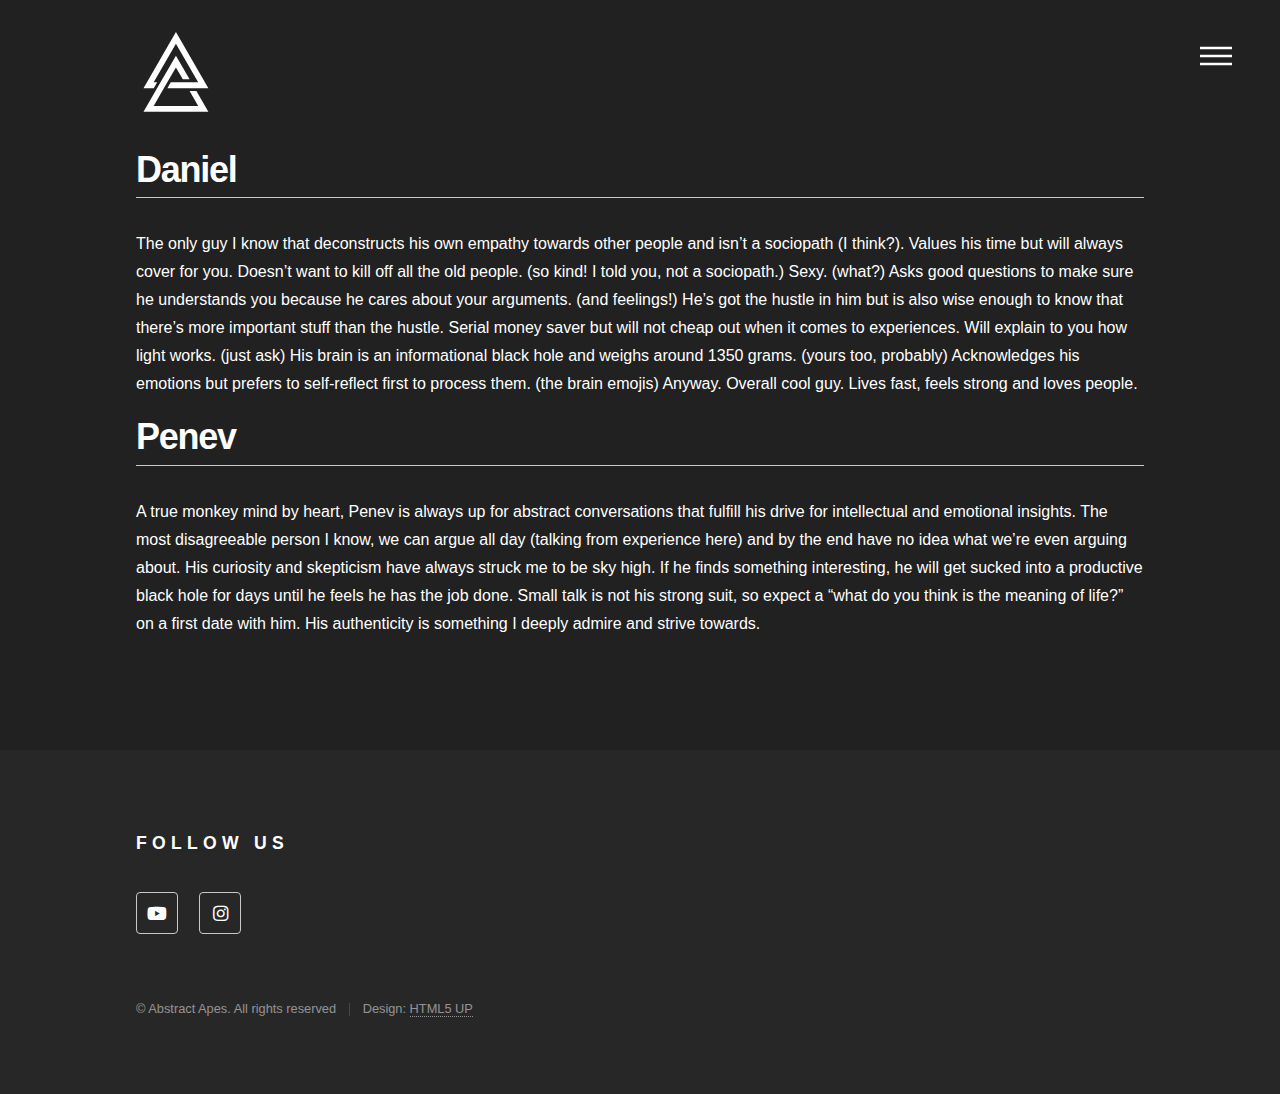
==== commit 210f3844: "Updated some links and font" ====
--- a/apes.html
+++ b/apes.html
@@ -42,9 +42,11 @@
 				<nav id="menu">
 					<h2>Menu</h2>
 					<ul>
+						<li><a href="index.html">Home</a></li>
+						<li><a href="apes.html">The Apes</a></li>
 						<li><a href="index.html#blogs">Blogs</a></li>
-						<li><a href="index.html#podcasts">Podcasts</a></li>
-						<li><a href="about.html">The Apes</a></li>
+						<li><a href="index.html#podcasts-en">Podcasts in English</a></li>
+						<li><a href="index.html#podcasts-bg">Podcasts in Bulgarian</a></li>
 					</ul>
 				</nav>
 
@@ -74,8 +76,8 @@
 						<section>
 							<h2>Follow us</h2>
 							<ul class="icons">
-								<li><a href="#" class="icon brands style2 fa-youtube"><span class="label">500px</span></a></li>
-								<li><a href="#" class="icon brands style2 fa-instagram"><span class="label">Instagram</span></a></li>
+								<li><a href="https://www.youtube.com/channel/UCWf-Qgl0O3TG2DddO65zzOw/videos" target="_blank" class="icon brands style2 fa-youtube"><span class="label">Youtube</span></a></li>
+								<li><a href="https://www.instagram.com/abstract.apes/" target="_blank" class="icon brands style2 fa-instagram"><span class="label">Instagram</span></a></li>
 							</ul>
 						</section>
 						<ul class="copyright">
--- a/assets/css/main.css
+++ b/assets/css/main.css
@@ -1,5 +1,5 @@
 @import url(fontawesome-all.min.css);
-@import url("https://fonts.googleapis.com/css?family=Source+Sans+Pro:300,400,700,900");
+@import url("https://fonts.googleapis.com/css2?family=Lato:wght@300;400;700&display=swap");
 /*
 	Phantom by HTML5 UP
 	html5up.net | @ajlkn
@@ -90,7 +90,7 @@
 /* Type */
 body, input, select, textarea {
   color: #ffffff;
-  font-family: "Source Sans Pro", Helvetica, sans-serif;
+  font-family: "Source Sans Pro", sans-serif;
   font-size: 16pt;
   font-weight: 300;
   line-height: 1.75; }
@@ -111,7 +111,7 @@
   border-bottom: dotted 1px rgba(255, 255, 255, 0.5); }
   a:hover {
     border-bottom-color: transparent;
-    color: #ff6085 !important; }
+    color: #f2849e !important; }
 
 strong, b {
   font-weight: 900; }
@@ -120,10 +120,11 @@
   font-style: italic; }
 
 p {
-  margin: 0 0 1em 0; }
+  margin: 0 0 1em 0;
+  font-size: 1em; }
 
 h1 {
-  font-size: 2.75em;
+  font-size: 2.25em;
   font-weight: 700;
   line-height: 1.3;
   margin: 0 0 1em 0;
@@ -146,7 +147,7 @@
   line-height: 1.5;
   margin: 0 0 2em 0;
   text-transform: uppercase;
-  letter-spacing: 0.35em; }
+  letter-spacing: 0.3em; }
   h2 a, h3 a, h4 a, h5 a, h6 a {
     color: inherit; }
 
@@ -165,7 +166,7 @@
 h6 {
   font-size: 0.7em;
   font-weight: 300;
-  letter-spacing: 0.21em; }
+  letter-spacing: 0.18em; }
 
 @media screen and (max-width: 980px) {
   h1 br, h2 br, h3 br, h4 br, h5 br, h6 br {
@@ -1050,10 +1051,10 @@
     .icon.style2:before {
       font-size: 1.1em; }
     .icon.style2:hover {
-      color: #ff6085;
-      border-color: #ff6085; }
+      color: #f2849e;
+      border-color: #f2849e; }
     .icon.style2:active {
-      background-color: rgba(255, 96, 133, 0.1); }
+      background-color: rgba(242, 132, 158, 0.1); }
 
 /* List */
 ol {
@@ -1270,8 +1271,8 @@
   input[type="tel"]:focus,
   select:focus,
   textarea:focus {
-    border-bottom-color: #ff6085;
-    box-shadow: inset 0 -1px 0 0 #ff6085; }
+    border-bottom-color: #f2849e;
+    box-shadow: inset 0 -1px 0 0 #f2849e; }
 
 select {
   background-image: url("data:image/svg+xml;charset=utf8,%3Csvg xmlns='http://www.w3.org/2000/svg' width='40' height='40' preserveAspectRatio='none' viewBox='0 0 40 40'%3E%3Cpath d='M9.4,12.3l10.4,10.4l10.4-10.4c0.2-0.2,0.5-0.4,0.9-0.4c0.3,0,0.6,0.1,0.9,0.4l3.3,3.3c0.2,0.2,0.4,0.5,0.4,0.9 c0,0.4-0.1,0.6-0.4,0.9L20.7,31.9c-0.2,0.2-0.5,0.4-0.9,0.4c-0.3,0-0.6-0.1-0.9-0.4L4.3,17.3c-0.2-0.2-0.4-0.5-0.4-0.9 c0-0.4,0.1-0.6,0.4-0.9l3.3-3.3c0.2-0.2,0.5-0.4,0.9-0.4S9.1,12.1,9.4,12.3z' fill='%23c9c9c9' /%3E%3C/svg%3E");
@@ -1355,8 +1356,8 @@
     content: '\f00c'; }
   input[type="checkbox"]:focus + label:before,
   input[type="radio"]:focus + label:before {
-    border-color: #ff6085;
-    box-shadow: 0 0 0 1px #ff6085; }
+    border-color: #f2849e;
+    box-shadow: 0 0 0 1px #f2849e; }
 
 input[type="checkbox"] + label:before {
   border-radius: 4px; }
@@ -1480,10 +1481,10 @@
   font-size: 0.8em;
   font-weight: 900;
   height: 3.5em;
-  letter-spacing: 0.35em;
+  letter-spacing: 0.3em;
   line-height: 3.45em;
   overflow: hidden;
-  padding: 0 1.25em 0 1.6em;
+  padding: 0 1.25em 0 1.55em;
   text-align: center;
   text-decoration: none;
   text-overflow: ellipsis;
@@ -1506,14 +1507,14 @@
   input[type="button"]:hover,
   button:hover,
   .button:hover {
-    color: #ff6085 !important;
-    box-shadow: inset 0 0 0 2px #ff6085; }
+    color: #f2849e !important;
+    box-shadow: inset 0 0 0 2px #f2849e; }
   input[type="submit"]:active,
   input[type="reset"]:active,
   input[type="button"]:active,
   button:active,
   .button:active {
-    background-color: rgba(255, 96, 133, 0.1); }
+    background-color: rgba(242, 132, 158, 0.1); }
   input[type="submit"].small,
   input[type="reset"].small,
   input[type="button"].small,
@@ -1539,13 +1540,13 @@
     input[type="button"].primary:hover,
     button.primary:hover,
     .button.primary:hover {
-      background-color: #ff6085; }
+      background-color: #f2849e; }
     input[type="submit"].primary:active,
     input[type="reset"].primary:active,
     input[type="button"].primary:active,
     button.primary:active,
     .button.primary:active {
-      background-color: #ff3766; }
+      background-color: #ee5f81; }
   input[type="submit"].disabled, input[type="submit"]:disabled,
   input[type="reset"].disabled,
   input[type="reset"]:disabled,
@@ -1677,17 +1678,17 @@
         .tiles article > a .content > :last-child {
           margin-bottom: 0; }
     .tiles article.style1 > .image:before {
-      background-color: #ff6085; }
+      background-color: #f2849e; }
     .tiles article.style2 > .image:before {
-      background-color: #62c5f3; }
+      background-color: #7ecaf6; }
     .tiles article.style3 > .image:before {
-      background-color: #B967FF; }
+      background-color: #7bd0c1; }
     .tiles article.style4 > .image:before {
-      background-color: #ffd000; }
+      background-color: #c75b9b; }
     .tiles article.style5 > .image:before {
-      background-color: #ff711f; }
+      background-color: #ae85ca; }
     .tiles article.style6 > .image:before {
-      background-color: #52da6f; }
+      background-color: #8499e7; }
     body:not(.is-touch) .tiles article:hover > .image {
       -moz-transform: scale(1.1);
       -webkit-transform: scale(1.1);
@@ -1751,7 +1752,7 @@
     border-bottom: 0;
     color: inherit;
     font-weight: 900;
-    letter-spacing: 0.35em;
+    letter-spacing: 0.3em;
     margin: 0 0 1.5em 0;
     text-decoration: none;
     display: inline-block; }
@@ -1789,7 +1790,7 @@
           border: 0;
           font-size: 0.8em;
           font-weight: 900;
-          letter-spacing: 0.35em;
+          letter-spacing: 0.3em;
           text-transform: uppercase; }
         #header nav ul li a[href="#menu"] {
           -webkit-tap-highlight-color: transparent;
@@ -1815,7 +1816,7 @@
             background-repeat: no-repeat;
             background-size: 2em 2em; }
           #header nav ul li a[href="#menu"]:before {
-            background-image: url("data:image/svg+xml;charset=utf8,%3Csvg xmlns='http://www.w3.org/2000/svg' width='100' height='100' viewBox='0 0 100 100' preserveAspectRatio='none'%3E%3Cstyle%3Eline %7B stroke-width: 8px%3B stroke: %23ff6085%3B %7D%3C/style%3E%3Cline x1='0' y1='25' x2='100' y2='25' /%3E%3Cline x1='0' y1='50' x2='100' y2='50' /%3E%3Cline x1='0' y1='75' x2='100' y2='75' /%3E%3C/svg%3E");
+            background-image: url("data:image/svg+xml;charset=utf8,%3Csvg xmlns='http://www.w3.org/2000/svg' width='100' height='100' viewBox='0 0 100 100' preserveAspectRatio='none'%3E%3Cstyle%3Eline %7B stroke-width: 8px%3B stroke: %23f2849e%3B %7D%3C/style%3E%3Cline x1='0' y1='25' x2='100' y2='25' /%3E%3Cline x1='0' y1='50' x2='100' y2='50' /%3E%3Cline x1='0' y1='75' x2='100' y2='75' /%3E%3C/svg%3E");
             opacity: 0; }
           #header nav ul li a[href="#menu"]:after {
             background-image: url("data:image/svg+xml;charset=utf8,%3Csvg xmlns='http://www.w3.org/2000/svg' width='100' height='100' viewBox='0 0 100 100' preserveAspectRatio='none'%3E%3Cstyle%3Eline %7B stroke-width: 8px%3B stroke: %23ffffff%3B %7D%3C/style%3E%3Cline x1='0' y1='25' x2='100' y2='25' /%3E%3Cline x1='0' y1='50' x2='100' y2='50' /%3E%3Cline x1='0' y1='75' x2='100' y2='75' /%3E%3C/svg%3E");
@@ -1938,7 +1939,7 @@
       background-repeat: no-repeat;
       background-size: 2em 2em; }
     #menu > .close:before {
-      background-image: url("data:image/svg+xml;charset=utf8,%3Csvg xmlns='http://www.w3.org/2000/svg' width='100' height='100' viewBox='0 0 100 100' preserveAspectRatio='none'%3E%3Cstyle%3Eline %7B stroke-width: 8px%3B stroke: %23ff6085%3B %7D%3C/style%3E%3Cline x1='15' y1='15' x2='85' y2='85' /%3E%3Cline x1='85' y1='15' x2='15' y2='85' /%3E%3C/svg%3E");
+      background-image: url("data:image/svg+xml;charset=utf8,%3Csvg xmlns='http://www.w3.org/2000/svg' width='100' height='100' viewBox='0 0 100 100' preserveAspectRatio='none'%3E%3Cstyle%3Eline %7B stroke-width: 8px%3B stroke: %23f2849e%3B %7D%3C/style%3E%3Cline x1='15' y1='15' x2='85' y2='85' /%3E%3Cline x1='85' y1='15' x2='15' y2='85' /%3E%3C/svg%3E");
       opacity: 0; }
     #menu > .close:after {
       background-image: url("data:image/svg+xml;charset=utf8,%3Csvg xmlns='http://www.w3.org/2000/svg' width='100' height='100' viewBox='0 0 100 100' preserveAspectRatio='none'%3E%3Cstyle%3Eline %7B stroke-width: 8px%3B stroke: %23ffffff%3B %7D%3C/style%3E%3Cline x1='15' y1='15' x2='85' y2='85' /%3E%3Cline x1='85' y1='15' x2='15' y2='85' /%3E%3C/svg%3E");
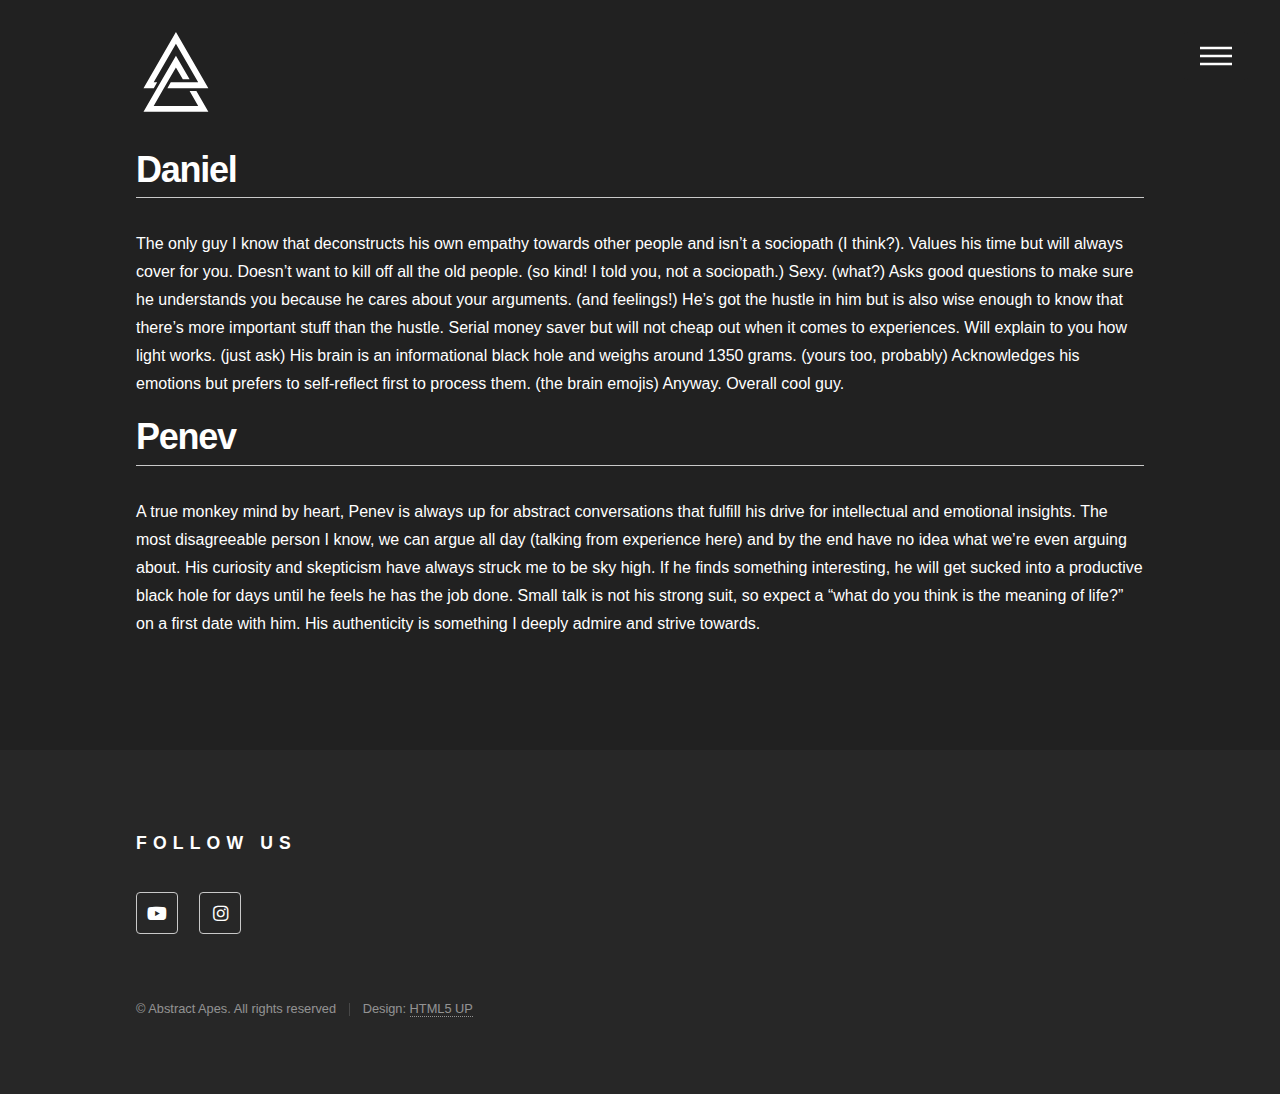
==== commit 96f384f1: "17 April" ====
--- a/apes.html
+++ b/apes.html
@@ -57,7 +57,7 @@
 								<h1>Daniel</h1>
 								<hr class="major">
 								<!-- <span class="image main"><img src="images/pic13.jpg" alt="" /></span> -->
-								<p>The only guy I know that deconstructs his own empathy towards other people and isn’t a sociopath (I think?). Values his time but will always cover for you. Doesn’t want to kill off all the old people. (so kind! I told you, not a sociopath.) Sexy. (what?) Asks good questions to make sure he understands you because he cares about your arguments. (and feelings!) He’s got the hustle in him but is also wise enough to know that there’s more important stuff than the hustle. Serial money saver but will not cheap out when it comes to experiences. Will explain to you how light works. (just ask) His brain is an informational black hole and weighs around 1350 grams. (yours too, probably) Acknowledges his emotions but prefers to self-reflect first to process them. (the brain emojis) Anyway. Overall cool guy. Lives fast, feels strong and loves people. </p>
+								<p>The only guy I know that deconstructs his own empathy towards other people and isn’t a sociopath (I think?). Values his time but will always cover for you. Doesn’t want to kill off all the old people. (so kind! I told you, not a sociopath.) Sexy. (what?) Asks good questions to make sure he understands you because he cares about your arguments. (and feelings!) He’s got the hustle in him but is also wise enough to know that there’s more important stuff than the hustle. Serial money saver but will not cheap out when it comes to experiences. Will explain to you how light works. (just ask) His brain is an informational black hole and weighs around 1350 grams. (yours too, probably) Acknowledges his emotions but prefers to self-reflect first to process them. (the brain emojis) Anyway. Overall cool guy. </p>
 							</div>
 							<div class="two-columner right">
 								<h1 >Penev</h1>
--- a/assets/css/main.css
+++ b/assets/css/main.css
@@ -1,5 +1,5 @@
 @import url(fontawesome-all.min.css);
-@import url("https://fonts.googleapis.com/css2?family=Lato:wght@300;400;700&display=swap");
+@import url("https://fonts.googleapis.com/css2?family=Lato:wght@300;400;700&family=Source+Sans+Pro:wght@300;700&display=swap");
 /*
 	Phantom by HTML5 UP
 	html5up.net | @ajlkn
@@ -90,7 +90,7 @@
 /* Type */
 body, input, select, textarea {
   color: #ffffff;
-  font-family: "Source Sans Pro", sans-serif;
+  font-family: "Arial", sans-serif;
   font-size: 16pt;
   font-weight: 300;
   line-height: 1.75; }
@@ -147,7 +147,7 @@
   line-height: 1.5;
   margin: 0 0 2em 0;
   text-transform: uppercase;
-  letter-spacing: 0.3em; }
+  letter-spacing: 0.35em; }
   h2 a, h3 a, h4 a, h5 a, h6 a {
     color: inherit; }
 
@@ -166,7 +166,7 @@
 h6 {
   font-size: 0.7em;
   font-weight: 300;
-  letter-spacing: 0.18em; }
+  letter-spacing: 0.21em; }
 
 @media screen and (max-width: 980px) {
   h1 br, h2 br, h3 br, h4 br, h5 br, h6 br {
@@ -1481,10 +1481,10 @@
   font-size: 0.8em;
   font-weight: 900;
   height: 3.5em;
-  letter-spacing: 0.3em;
+  letter-spacing: 0.35em;
   line-height: 3.45em;
   overflow: hidden;
-  padding: 0 1.25em 0 1.55em;
+  padding: 0 1.25em 0 1.6em;
   text-align: center;
   text-decoration: none;
   text-overflow: ellipsis;
@@ -1752,7 +1752,7 @@
     border-bottom: 0;
     color: inherit;
     font-weight: 900;
-    letter-spacing: 0.3em;
+    letter-spacing: 0.35em;
     margin: 0 0 1.5em 0;
     text-decoration: none;
     display: inline-block; }
@@ -1790,7 +1790,7 @@
           border: 0;
           font-size: 0.8em;
           font-weight: 900;
-          letter-spacing: 0.3em;
+          letter-spacing: 0.35em;
           text-transform: uppercase; }
         #header nav ul li a[href="#menu"] {
           -webkit-tap-highlight-color: transparent;
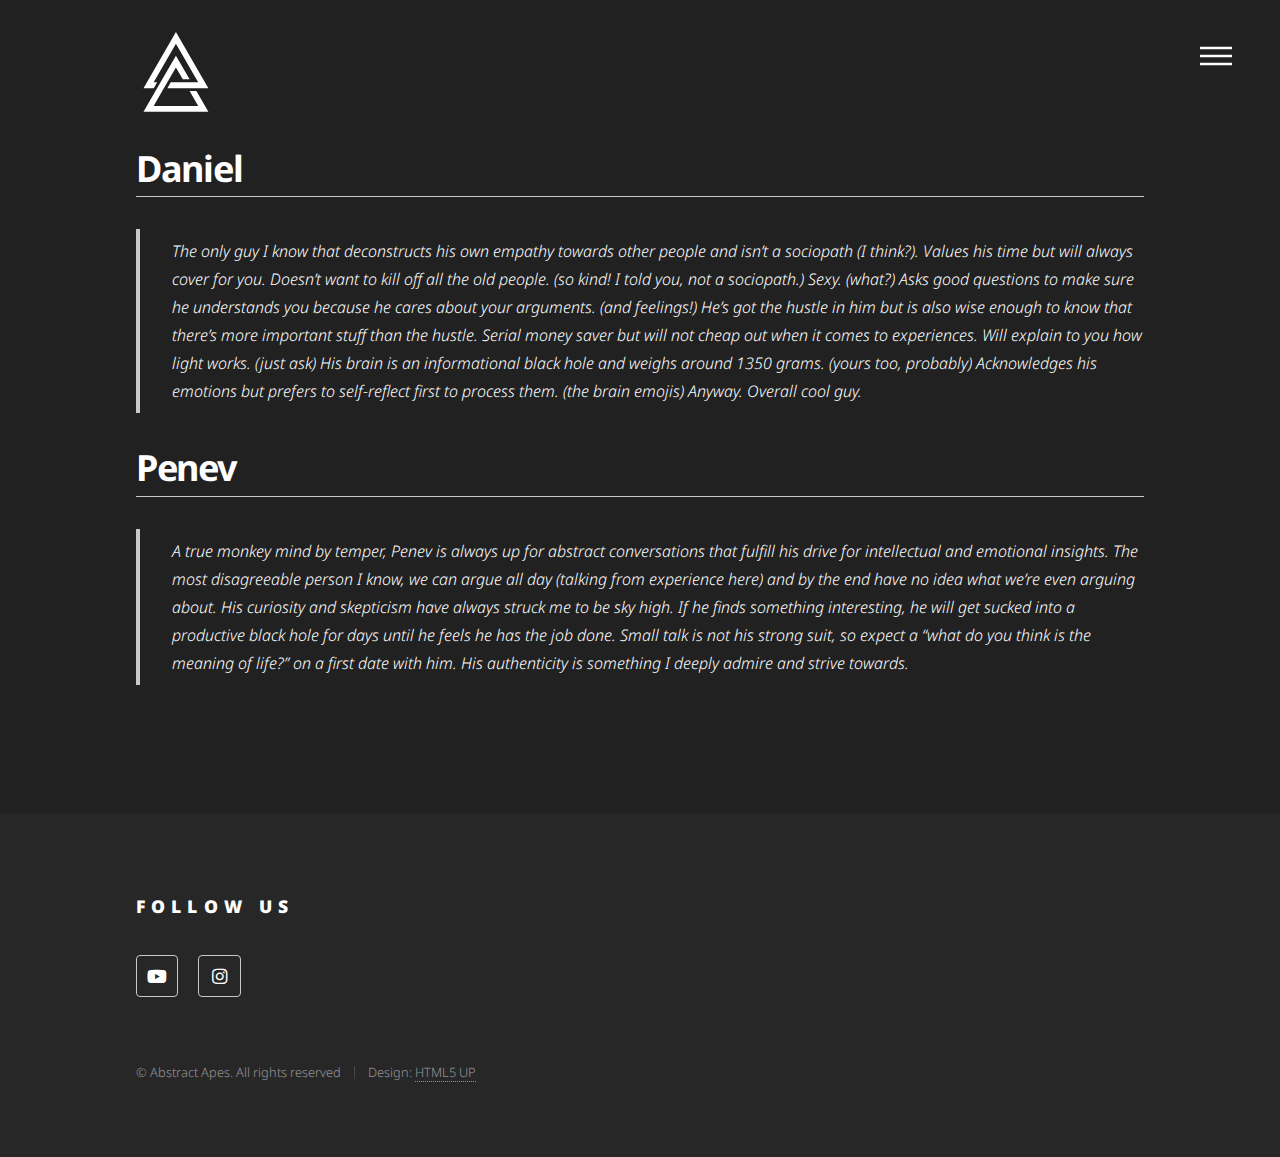
==== commit 465d004f: "Added back to blogs and changed font" ====
--- a/apes.html
+++ b/apes.html
@@ -57,16 +57,17 @@
 								<h1>Daniel</h1>
 								<hr class="major">
 								<!-- <span class="image main"><img src="images/pic13.jpg" alt="" /></span> -->
-								<p>The only guy I know that deconstructs his own empathy towards other people and isn’t a sociopath (I think?). Values his time but will always cover for you. Doesn’t want to kill off all the old people. (so kind! I told you, not a sociopath.) Sexy. (what?) Asks good questions to make sure he understands you because he cares about your arguments. (and feelings!) He’s got the hustle in him but is also wise enough to know that there’s more important stuff than the hustle. Serial money saver but will not cheap out when it comes to experiences. Will explain to you how light works. (just ask) His brain is an informational black hole and weighs around 1350 grams. (yours too, probably) Acknowledges his emotions but prefers to self-reflect first to process them. (the brain emojis) Anyway. Overall cool guy. </p>
+								
+								<blockquote>The only guy I know that deconstructs his own empathy towards other people and isn’t a sociopath (I think?). Values his time but will always cover for you. Doesn’t want to kill off all the old people. (so kind! I told you, not a sociopath.) Sexy. (what?) Asks good questions to make sure he understands you because he cares about your arguments. (and feelings!) He’s got the hustle in him but is also wise enough to know that there’s more important stuff than the hustle. Serial money saver but will not cheap out when it comes to experiences. Will explain to you how light works. (just ask) His brain is an informational black hole and weighs around 1350 grams. (yours too, probably) Acknowledges his emotions but prefers to self-reflect first to process them. (the brain emojis) Anyway. Overall cool guy. </blockquote>
 							</div>
 							<div class="two-columner right">
 								<h1 >Penev</h1>
 								<hr class="major">
 								<!-- <span class="image main"><img src="images/pic13.jpg" alt="" /></span> -->
-								<p>A true monkey mind by heart, Penev is always up for abstract conversations that fulfill his drive for intellectual and emotional insights.
+								<blockquote>A true monkey mind by temper, Penev is always up for abstract conversations that fulfill his drive for intellectual and emotional insights.
 									The most disagreeable person I know, we can argue all day (talking from experience here) and by the end have no idea what we’re even arguing about. 
 									His curiosity and skepticism have always struck me to be sky high. If he finds something interesting, he will get sucked into a productive black hole for days until he feels he has the job done.
-									Small talk is not his strong suit, so expect a “what do you think is the meaning of life?” on a first date with him. His authenticity is something I deeply admire and strive towards.</p>
+									Small talk is not his strong suit, so expect a “what do you think is the meaning of life?” on a first date with him. His authenticity is something I deeply admire and strive towards.</blockquote>
 							</div>
 						</div>
 					</div>
--- a/assets/css/main.css
+++ b/assets/css/main.css
@@ -1,5 +1,5 @@
 @import url(fontawesome-all.min.css);
-@import url("https://fonts.googleapis.com/css2?family=Lato:wght@300;400;700&family=Source+Sans+Pro:wght@300;700&display=swap");
+@import url("https://fonts.googleapis.com/css2?family=Noto+Sans:wght@400;700&display=swap");
 /*
 	Phantom by HTML5 UP
 	html5up.net | @ajlkn
@@ -90,7 +90,7 @@
 /* Type */
 body, input, select, textarea {
   color: #ffffff;
-  font-family: "Arial", sans-serif;
+  font-family: "Noto Sans", sans-serif;
   font-size: 16pt;
   font-weight: 300;
   line-height: 1.75; }
@@ -218,6 +218,8 @@
   border-bottom: solid 1px #c9c9c9; }
   hr.major {
     margin: -2em 0 2em 0; }
+  hr.blog-end {
+    margin: 0 0 2em 0 !important; }
   @media screen and (max-width: 1680px) {
     hr {
       margin: 0.5em 0 -2em 0; } }
